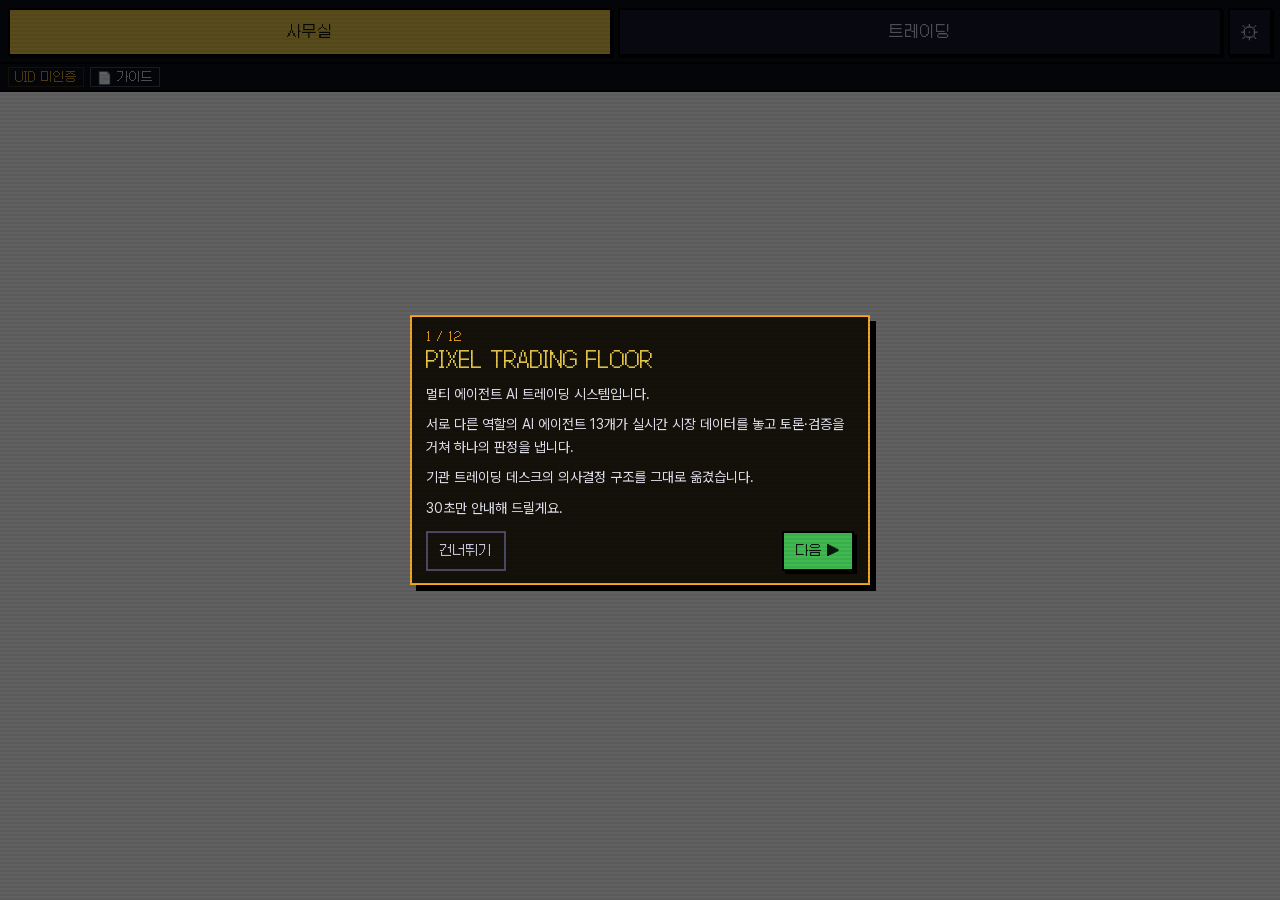
==== j/index.html @ c64d5c25 "app 20261010-1758" ====
<!doctype html>
<html lang="ko">
<head>
  <meta charset="utf-8">
  <meta http-equiv="Content-Security-Policy" content="default-src 'self'; script-src 'self'; style-src 'self'; img-src 'self' data:; font-src 'self'; connect-src 'self' https://richtrade.tail03e06c.ts.net wss://api.orangex.com wss://fstream.binance.com; frame-src https://richtradingschool.github.io; manifest-src 'self'; worker-src 'self'; object-src 'none'; base-uri 'none'; form-action 'none'">
  <meta name="viewport" content="width=device-width,initial-scale=1,viewport-fit=cover">
  <title>PIXEL TRADING FLOOR</title>
  <meta name="description" content="AI 직원들이 일하는 픽셀 트레이딩 오피스 — 모바일 앱">
  <meta name="theme-color" content="#1a1a24">
  <link rel="manifest" href="manifest.webmanifest">
  <link rel="icon" type="image/png" sizes="32x32" href="icons/favicon-32.png">
  <link rel="apple-touch-icon" href="icons/apple-touch-icon-180.png">
  <meta name="apple-mobile-web-app-title" content="픽셀플로어">
  <meta name="apple-mobile-web-app-capable" content="yes">
  <meta name="mobile-web-app-capable" content="yes">
  <meta name="apple-mobile-web-app-status-bar-style" content="black-translucent">
  <link rel="stylesheet" href="app.css">
  <script type="module" src="app.js"></script>
</head>
<body>
  <header id="topbar">
    <nav id="modes" aria-label="화면 고르기">
      <button type="button" class="mode-btn" data-mode="office">사무실</button>
      <button type="button" class="mode-btn" data-mode="trade">트레이딩</button>
    </nav>
    <button type="button" id="settings-btn" aria-label="설정">⚙</button>
  </header>
  <div id="strip" hidden role="region" aria-label="상태"></div>

  <main id="main">
    <section id="panel-office" class="panel" data-panel="office" hidden></section>
    <section id="panel-trade" class="panel" data-panel="trade" hidden>
      <div id="auto-alert" hidden role="alert">
        <span id="auto-alert-text"></span>
        <button type="button" id="auto-alert-close" aria-label="알림 닫기">✕</button>
      </div>
    </section>
  </main>

  <section id="screen-install" class="screen" data-screen="install" hidden aria-labelledby="install-title">
    <header class="screen-head">
      <button type="button" class="back-btn">← 돌아가기</button>
      <h1 id="install-title">앱 설치 방법</h1>
    </header>
    <div class="screen-body" id="install-body"></div>
  </section>

  <section id="screen-settings" class="screen" data-screen="settings" hidden aria-labelledby="settings-title">
    <header class="screen-head">
      <button type="button" class="back-btn">← 돌아가기</button>
      <h1 id="settings-title">설정</h1>
    </header>
    <div class="screen-body" id="settings-body"></div>
  </section>

  <section id="screen-verify" class="screen" data-screen="verify" hidden aria-labelledby="verify-title">
    <header class="screen-head">
      <button type="button" class="back-btn">← 돌아가기</button>
      <h1 id="verify-title">UID 인증</h1>
    </header>
    <div class="screen-body" id="verify-body"></div>
  </section>

  <section id="screen-keys" class="screen" data-screen="keys" hidden aria-labelledby="keys-title">
    <header class="screen-head">
      <button type="button" class="back-btn">← 돌아가기</button>
      <h1 id="keys-title">오렌지엑스 연결</h1>
    </header>
    <div class="screen-body" id="keys-body"></div>
  </section>

  <section id="screen-follow" class="screen" data-screen="follow" hidden aria-labelledby="follow-title">
    <header class="screen-head">
      <button type="button" class="back-btn">← 돌아가기</button>
      <h1 id="follow-title">따라가기</h1>
    </header>
    <div class="screen-body" id="follow-body"></div>
  </section>

  <div id="follow-band" hidden role="status"></div>
  <div id="evt-back" hidden></div>
  <div id="follow-sheet" hidden role="dialog" aria-label="새 신호"></div>

  <div id="install-banner" hidden>
    <span id="ib-text">홈 화면에 추가하면 앱처럼 쓸 수 있어요</span>
    <button type="button" id="ib-go">설치 방법</button>
    <button type="button" id="ib-close" aria-label="닫기">✕</button>
  </div>

  <div id="toast" class="ui-toast" hidden role="status"></div>

  <div id="update-toast" hidden role="status">
    <span>새 버전이 있습니다</span>
    <button type="button" id="update-apply">적용</button>
  </div>
</body>
</html>
---- j/app.css ----
/* PIXEL TRADING FLOOR 모바일 앱 껍데기 — 동업자 최신판(20261008a)과 같은 픽셀 톤(p34 설계 §6.9 — 검은 2px 테두리·계단 그림자·모서리 0,
   초록 주 버튼·주황 강조·창 바탕 #14100a, CRT 줄무늬). 제목·버튼은 Galmuri11, 긴 본문은 Pretendard(열린 질문 12 권고) */
@font-face { font-family: 'Galmuri11'; src: url('fonts/Galmuri11.woff2') format('woff2'); font-weight: 400; font-display: swap; }
@font-face { font-family: 'Pretendard Variable'; src: url('fonts/PretendardVariable.woff2') format('woff2'); font-weight: 45 920; font-display: swap; }

:root {
  --bg: #1a1a24; --panel: #12121c; --panel2: #16162a; --ink: #ffffff; --ink2: #e2e2ee; --dim: #9a9ab4; --dim2: #8a8aa4;
  --gold: #e8c84a; --gold-ink: #1a1408; --good: #3fb950; --bad: #f85149; --amber: #d29922;
  --accent: #f5a623; --box-bg: #14100a; --box-line: #3a2a12; --ghost-line: #4a4a62; --ghost-ink: #c9c9dc;
  --bar-h: 64px; --strip-h: 0px; --band-h: 0px;
  --safe-t: env(safe-area-inset-top, 0px); --safe-b: env(safe-area-inset-bottom, 0px);
  --pixel: 'Galmuri11', 'Pretendard Variable', monospace;
  --sans: 'Pretendard Variable', -apple-system, BlinkMacSystemFont, 'Apple SD Gothic Neo', 'Noto Sans KR', sans-serif;
  color-scheme: dark;
}
*, *::before, *::after { box-sizing: border-box; }
html, body { margin: 0; height: 100%; background: var(--bg); color: var(--ink2); font-family: var(--sans); -webkit-text-size-adjust: 100%; -webkit-tap-highlight-color: transparent; word-break: keep-all; overflow-wrap: anywhere; }
body { overflow: hidden; overscroll-behavior: none; }
[hidden] { display: none !important; }
/* CRT 줄무늬(동업자 style.css:40-51) — 화면 전체 2px 검정/2px 투명, 아주 옅게. 누름은 통과 */
html::after {
  content: ''; position: fixed; inset: 0; z-index: 100; pointer-events: none;
  background: repeating-linear-gradient(0deg, #000 0, #000 2px, transparent 2px, transparent 4px); opacity: .06;
}

/* 맨 위 띠 — 큰 버튼 2개(사무실·트레이딩 — 자동매매 탭은 트레이딩으로 합침, 대표 결정 2026-10-10) + 설정 */
#topbar {
  position: fixed; inset: 0 0 auto 0; z-index: 20;
  display: grid; grid-template-columns: 1fr 44px; gap: 6px; align-items: center;
  height: calc(var(--safe-t) + var(--bar-h));
  padding: calc(var(--safe-t) + 8px) max(8px, env(safe-area-inset-right)) 8px max(8px, env(safe-area-inset-left));
  background: #0a0d16; border-bottom: 2px solid #000; box-shadow: 0 2px 0 #1c2030;
}
#modes { display: grid; grid-template-columns: repeat(2, 1fr); gap: 6px; min-width: 0; }
.mode-btn {
  height: 48px; min-width: 0; padding: 0 4px;
  font: 400 15px/1 var(--pixel); letter-spacing: .5px; color: #cfcfe0;
  background: var(--panel2); border: 2px solid #000; box-shadow: 2px 2px 0 #000;
  cursor: pointer; white-space: nowrap; overflow: hidden; text-overflow: ellipsis; touch-action: manipulation;
}
.mode-btn.on { color: var(--gold-ink); background: var(--gold); }
.mode-btn:active, #settings-btn:active { transform: translate(2px, 2px); box-shadow: none; }
#settings-btn {
  height: 48px; width: 44px; padding: 0; font-size: 20px; color: #cfcfe0;
  background: var(--panel2); border: 2px solid #000; box-shadow: 2px 2px 0 #000; cursor: pointer;
}

/* 상단 띠(#strip, p34 §6.8) — 맨 위 띠 바로 아래 28px 한 줄: 인증 배지·계정 연결/잔고·📄 가이드·(오른쪽) 거래소 이벤트 칩.
   보일 때만 html.has-strip → --strip-h 28px. 넘치면 JS가 .tight를 붙여 짧은 글자(.short)로 */
html.has-strip { --strip-h: 28px; }
#strip {
  position: fixed; left: 0; right: 0; top: calc(var(--safe-t) + var(--bar-h)); z-index: 20; height: var(--strip-h);
  display: flex; align-items: center; gap: 6px; padding: 0 max(8px, env(safe-area-inset-right)) 0 max(8px, env(safe-area-inset-left));
  overflow: hidden; white-space: nowrap; font: 400 12px/1 var(--pixel); background: #0a0d16; border-bottom: 2px solid #000;
}
#strip .short { display: none; }
#strip.tight .long { display: none; }
#strip.tight .short { display: inline; }
.strip-item { flex: none; display: inline-flex; align-items: center; height: 20px; padding: 0 6px; font: 400 12px/1 var(--pixel); text-decoration: none; border: 1px solid var(--ghost-line); background: transparent; color: var(--ghost-ink); }
.strip-badge.good { color: var(--good); border-color: #1f4a2c; background: #12301a; }
.strip-badge.warn { color: var(--amber); border-color: var(--box-line); }
.strip-badge.dim, .strip-account.dim { color: var(--dim); }
button.strip-item { cursor: pointer; }
.strip-account.accent { color: #14100a; background: var(--accent); border-color: #000; }
.strip-account.good { color: var(--good); border-color: #1f4a2c; }
.strip-account.warn { color: var(--amber); }
.strip-space { flex: 1; min-width: 0; }
.strip-events { flex: none; display: inline-flex; align-items: center; gap: 4px; }
/* 오른쪽 거래소 이벤트 칩(p34 §5.3 — 데이터 트랙). 칩 글자: 평소 긴 쪽, 370px 이하는 짧은 쪽, 띠가 넘치면(#strip.tight) 짧은 쪽 */
#strip-events { margin-left: auto; min-width: 0; }
#evt-chip {
  max-width: 100%; height: 22px; padding: 0 8px; overflow: hidden; white-space: nowrap; text-overflow: ellipsis;
  font: 400 12px/20px var(--pixel); color: var(--accent, #f5a623); background: transparent;
  border: 1px solid var(--accent, #f5a623); cursor: pointer; touch-action: manipulation;
}
#evt-chip b { font-weight: 400; color: var(--gold); }
#evt-chip:active { transform: translate(1px, 1px); }
#evt-chip .short { display: none; }
@media (max-width: 370px) { #evt-chip .long { display: none; } #evt-chip .short { display: inline; } }

/* 본문 — 띠 아래 남은 화면 전체 */
#main { position: fixed; left: 0; right: 0; top: calc(var(--safe-t) + var(--bar-h) + var(--strip-h) + var(--band-h)); bottom: 0; }
.panel { position: absolute; inset: 0; overflow-y: auto; -webkit-overflow-scrolling: touch; }
#panel-office { overflow: hidden; padding-bottom: var(--safe-b); }
.office-frame { display: block; width: 100%; height: 100%; border: 0; background: var(--bg); }
.office-offline, .office-wait { margin: 0; padding: 32px 18px; text-align: center; font-size: 15px; line-height: 1.6; opacity: .85; }
.office-open { position: absolute; left: 12px; right: 12px; bottom: calc(12px + var(--safe-b)); z-index: 2; margin: 0; padding: 12px 14px; text-align: center; font-size: 14px; background: var(--panel2); border: 2px solid #000; box-shadow: 2px 2px 0 #000; }
.office-open a { color: var(--ink); }

/* 준비 중 탭 */
.soon { max-width: 560px; margin: 0 auto; padding: 24px 18px calc(24px + var(--safe-b)); }
.soon .badge { display: inline-block; margin-bottom: 14px; padding: 4px 8px; font: 400 12px/1 var(--pixel); color: var(--gold-ink); background: var(--gold); border: 2px solid #000; }
.soon h2 { margin: 0 0 12px; font: 400 20px/1.3 var(--pixel); color: var(--gold); }
.soon p { margin: 0 0 10px; font-size: 15px; line-height: 1.6; }

/* 덮는 화면(설치 안내·설정) */
.screen { position: fixed; inset: 0; z-index: 40; display: flex; flex-direction: column; padding-top: var(--safe-t); background: var(--bg); }
.screen-head { display: flex; align-items: center; gap: 10px; padding: 10px 12px; background: #0a0d16; border-bottom: 2px solid #000; }
.screen-head h1 { margin: 0; font: 400 17px/1.2 var(--pixel); color: var(--gold); }
.back-btn { padding: 10px; font: 400 13px/1 var(--pixel); color: #cfcfe0; background: var(--panel2); border: 2px solid #000; box-shadow: 2px 2px 0 #000; cursor: pointer; }
.screen-body { flex: 1; overflow-y: auto; padding: 16px 16px calc(24px + var(--safe-b)); }

/* 설정 */
.set-list { list-style: none; margin: 0 0 18px; padding: 0; background: var(--panel); border: 2px solid #000; }
.set-list li { display: flex; justify-content: space-between; gap: 12px; padding: 14px; font-size: 15px; border-bottom: 1px solid #1c2030; }
.set-list li:last-child { border-bottom: 0; }
.set-val { color: var(--dim); text-align: right; }
.set-val.good { color: var(--good); }
.set-val.bad { color: var(--bad); }
.set-links a, .set-links button {
  display: block; width: 100%; margin: 0 0 8px; padding: 14px; text-align: left; text-decoration: none;
  font: 500 15px/1.3 var(--sans); color: var(--ink); background: var(--panel2);
  border: 2px solid #000; box-shadow: 2px 2px 0 #000; cursor: pointer;
}

/* 설치 안내 */
.install-intro { margin: 0 0 14px; font-size: 15px; line-height: 1.6; }
.installed-note { margin: 0 0 16px; padding: 14px; color: var(--good); background: #10200f; border: 2px solid #000; line-height: 1.6; }
.escape-actions { display: grid; gap: 8px; margin: 0 0 16px; }
.big-btn {
  display: block; min-height: 44px; padding: 13px 12px; text-align: center; text-decoration: none;
  font: 700 15px/1.3 var(--pixel); color: #08160b; background: var(--good);
  border: 2px solid #000; border-radius: 0; box-shadow: 3px 3px 0 #000; cursor: pointer;
}
.big-btn:active { transform: translate(3px, 3px); box-shadow: none; }
.big-btn.alt { background: transparent; border-color: var(--ghost-line); color: var(--ghost-ink); font-weight: 400; }
.big-btn.danger { background: var(--bad); color: #fff; }
.big-btn.accent { background: var(--accent); color: #14100a; }

/* 공용 부품(동업자 style.css 값) — 칩·사각 스위치·창(모달)·토스트·번호표 */
.ui-chip { display: inline-block; padding: 6px 9px; font: 400 12px/1 var(--pixel); color: var(--ghost-ink); background: transparent; border: 2px solid var(--ghost-line); border-radius: 0; cursor: pointer; }
.ui-chip.on { color: #14100a; background: var(--accent); border-color: #000; font-weight: 700; }
.ui-switch { position: relative; display: inline-block; flex: none; width: 34px; height: 16px; background: var(--panel); border: 2px solid var(--ghost-line); }
.ui-switch::after { content: ''; position: absolute; top: 1px; left: 1px; width: 10px; height: 10px; background: var(--ghost-line); }
.ui-switch.on { background: #12301a; border-color: #1f4a2c; }
.ui-switch.on::after { left: auto; right: 1px; background: #3fb950; }
.ui-modal { position: fixed; inset: 0; z-index: 48; display: flex; align-items: center; justify-content: center; padding: calc(16px + var(--safe-t)) 16px calc(16px + var(--safe-b)); background: rgba(0, 0, 0, .62); }
.ui-modal-box { width: 100%; max-width: 420px; max-height: 100%; overflow-y: auto; padding: 16px; color: var(--ink2); background: var(--box-bg); border: 2px solid var(--accent); box-shadow: 6px 6px 0 #000; }
.ui-modal-kicker { margin: 0 0 4px; font: 400 11px/1.3 var(--pixel); color: var(--accent); }
.ui-modal-title { margin: 0 0 12px; font: 400 17px/1.3 var(--pixel); font-size: 17px; color: var(--ink); }
.ui-modal-box p { margin: 0 0 10px; font-size: 14px; line-height: 1.6; }
.ui-modal-box .ui-note { font-size: 12px; color: var(--dim2); }
.ui-toast { position: fixed; left: 50%; top: 50%; z-index: 60; transform: translate(-50%, -50%); max-width: calc(100% - 32px); padding: 12px 16px; text-align: center; font: 400 15px/1.4 var(--pixel); font-size: 15px; color: var(--ink); background: var(--box-bg); border: 3px solid var(--good); box-shadow: 3px 3px 0 #000; pointer-events: none; }
.ui-toast.bad { border-color: var(--bad); }
.ui-num { display: inline-flex; align-items: center; justify-content: center; flex: none; width: 18px; height: 18px; font: 700 11px/1 var(--pixel); color: #14100a; background: var(--accent); }
.guide-sec { margin: 0 0 18px; padding: 14px; background: var(--panel); border: 2px solid #000; }
.guide-sec h2 { margin: 0 0 6px; font: 400 16px/1.3 var(--pixel); color: var(--gold); }
.guide-sec .lead { margin: 0 0 10px; font-size: 14px; line-height: 1.5; color: var(--dim); }
.guide-sec ol { margin: 0; padding-left: 22px; }
.guide-sec li { margin: 0 0 8px; font-size: 15px; line-height: 1.55; }
.guide-sec .note { margin: 10px 0 0; font-size: 13px; line-height: 1.5; color: var(--dim); }
.chips { display: flex; flex-wrap: wrap; align-items: center; gap: 4px; margin-top: 4px; }
.chip { padding: 5px 7px; font: 400 12px/1 var(--pixel); color: var(--gold-ink); background: var(--gold); border: 2px solid #000; }
.chip-arrow { font-size: 12px; color: var(--dim); }

/* 맨 아래 설치 배너 · 맨 위 새 버전 알림 */
#install-banner {
  position: fixed; left: 8px; right: 8px; bottom: calc(8px + var(--safe-b)); z-index: 30;
  display: flex; align-items: center; gap: 8px; padding: 10px 10px 10px 14px; font-size: 14px;
  background: #121a2e; border: 2px solid #000; box-shadow: 3px 3px 0 #000;
}
/* 트레이딩 탭 시트(.tv-sheet — #main 안, 쌓임 맥락이 #main이라 z 50이어도 이 배너 아래)가 열린 동안은 배너를 숨긴다 — 동의·끄기 버튼이 배너에 가려지지 않게(p40 검토 7, screens/trade-sheet.js) */
html.tv-sheet-open #install-banner { display: none; }
#ib-text { flex: 1; min-width: 0; }
#ib-go { padding: 10px; white-space: nowrap; font: 400 13px/1 var(--pixel); color: var(--gold-ink); background: var(--gold); border: 2px solid #000; cursor: pointer; }
#ib-close { padding: 6px; font-size: 18px; color: var(--dim); background: none; border: 0; cursor: pointer; }
#update-toast {
  position: fixed; left: 50%; top: calc(var(--safe-t) + var(--bar-h) + var(--strip-h) + var(--band-h) + 8px); z-index: 35; transform: translateX(-50%);
  display: flex; align-items: center; gap: 10px; padding: 10px 12px; font-size: 14px; white-space: nowrap;
  background: #10200f; border: 2px solid #000; box-shadow: 3px 3px 0 #000;
}
#update-apply { padding: 8px 10px; font: 400 13px/1 var(--pixel); color: var(--gold-ink); background: var(--gold); border: 2px solid #000; cursor: pointer; }

@media (max-width: 370px) { .mode-btn { font-size: 14px; letter-spacing: 0; } }
/* 가로로 눕힌 휴대폰 — 띠를 낮춘다 */
@media (orientation: landscape) and (max-height: 500px) {
  :root { --bar-h: 52px; }
  .mode-btn, #settings-btn { height: 38px; }
}

/* 운영 측 자동매매 송출(modes/auto.js) — 대표 결정 2026-10-10: 자동매매 탭을 트레이딩 탭으로 합침.
   ⚡ 오토 모드 카드(.trade-auto — 탭 맨 위·차트 위: 켜기·끄기 줄·상태 줄·오토 종목·인증 입구)와 열린 포지션 목록(.trade-autolist — 주문 칸 아래:
   열린 포지션·가격 안내·최근 매매 흐름·성적·새 매매 알림 스위치·내 따라가기 설정). 360px에서 가로 넘침 없음(긴 글은 줄바꿈) */
.trade .trade-auto { display: flex; flex-direction: column; gap: 6px; min-width: 0; padding: 8px 10px; background: var(--t-bg); border: 2px solid var(--t-line); box-shadow: 3px 3px 0 #000; }
.trade .ta-title { order: -1; margin: 0; font: 400 14px/1.4 var(--pixel); color: var(--t-amber); overflow-wrap: anywhere; }
/* 따라갈 수 있는 기기는 켜기·끄기 줄(.trade-follow)이 같은 제목(FTEXT.quickTitle)과 켜짐·꺼짐 상태를 한 줄에 — 카드 제목은 숨김(같은 글 두 번 없게) */
.trade .trade-auto .trade-follow:not(:empty) ~ .ta-title { display: none; }
.trade .ta-feed { display: flex; flex-direction: column; gap: 6px; min-width: 0; }
.trade .ta-feed:empty { display: none; }
/* 이름표 '운영 측 실계좌'(검토 2026-10-10) — 바로 아래 상태 줄이 운영 측 것(위 ⚡ 켜기·끄기 줄은 회원 자기 것). 한 줄, 작게 */
.auto-owner { margin: 0 0 -2px; font-size: 12px; line-height: 1.4; color: var(--t-amber); overflow-wrap: anywhere; }
.auto-status { margin: 0; padding: 8px 10px; font: 400 13px/1.4 var(--pixel); background: var(--panel); border: 2px solid #000; overflow-wrap: anywhere; }
.auto-status.good { color: var(--good); }
.auto-status.bad { color: var(--bad); }
.auto-status.warn { color: var(--gold); }
.auto-status.dim { color: var(--dim); }
.auto-symbols { margin: 0; font-size: 12px; line-height: 1.5; color: var(--dim); overflow-wrap: anywhere; }
/* 인증 입구(미인증 s·j: 'UID 인증하기'·'오렌지엑스 가입하기')·정리 길('따라가기' — 인증이 풀린 기기) — 좁으면 한 줄에 하나 */
.auto-links { display: grid; grid-template-columns: repeat(auto-fit, minmax(140px, 1fr)); gap: 8px; min-width: 0; }
.auto-links .big-btn { margin: 0; min-height: 40px; padding: 9px 8px; font-size: 13px; overflow-wrap: anywhere; }
.auto-member-note { margin: 0; padding: 10px 12px; font-size: 13px; line-height: 1.55; color: var(--gold); background: #121a2e; border: 2px solid #000; overflow-wrap: anywhere; }
/* 열린 포지션 목록 — 판정 상자·주문 칸 아래(아래로 내리면 포지션 — 대표 2026-10-10) */
.trade .trade-autolist { display: flex; flex-direction: column; gap: 12px; min-width: 0; margin-top: 6px; }
.trade .trade-autolist:empty { display: none; }
.auto-open, .auto-flow { margin: 0; min-width: 0; }
.trade-autolist h3 { margin: 0 0 8px; font: 400 15px/1.3 var(--pixel); color: var(--gold); }
.auto-card { margin: 0 0 8px; padding: 12px 14px; background: var(--panel2); border: 2px solid #000; box-shadow: 2px 2px 0 #000; min-width: 0; }
.auto-card p { margin: 0 0 4px; font-size: 14px; line-height: 1.5; overflow-wrap: anywhere; }
.auto-card .card-title { font: 400 16px/1.3 var(--pixel); color: var(--ink); }
.auto-card .card-lev { color: var(--ink); }
.auto-card .card-time { color: var(--dim); }
.auto-card .card-price { font-variant-numeric: tabular-nums; }
.auto-card .card-fill { font-size: 13px; color: var(--dim); font-variant-numeric: tabular-nums; }
.auto-card .card-frozen { color: var(--gold); }
.auto-card .card-mine { margin-top: 6px; padding-top: 6px; border-top: 1px dashed var(--dim); color: var(--good); } /* p34 이 기기 내 따라가기 */
.auto-price-note, .auto-flow-note, .auto-flow-empty { margin: 6px 0 10px; font-size: 13px; line-height: 1.5; color: var(--dim); }
.trade-auto .auto-price-note { margin: 0; } /* 미인증 s·j의 A-03 — 카드 안 버튼 줄 바로 위(카드 gap이 간격) */
.auto-mine-total { margin: 0 0 12px; font: 400 14px/1.4 var(--pixel); color: var(--good); }
.trade-autolist .big-btn { margin: 0 0 10px; }
.auto-cta { margin: 0 0 10px; padding: 12px; background: #121a2e; border: 2px solid #000; }
.cta-msg { margin: 0 0 10px; font-size: 14px; line-height: 1.55; }
.auto-flow-list { list-style: none; margin: 0; padding: 0; background: var(--panel); border: 2px solid #000; }
.flow-item { display: flex; gap: 10px; padding: 10px 12px; font-size: 14px; line-height: 1.45; border-bottom: 1px solid #1c2030; }
.flow-item:last-child { border-bottom: 0; }
.flow-time { flex: none; color: var(--dim); font-variant-numeric: tabular-nums; }
.flow-text { min-width: 0; overflow-wrap: anywhere; }
.flow-item.good .flow-text { color: var(--good); }
.flow-item.bad .flow-text { color: var(--bad); }
.flow-item.warn .flow-text { color: var(--gold); }
.auto-stats { margin: 0; font-size: 14px; line-height: 1.55; overflow-wrap: anywhere; }
/* 내 따라가기 설정(2026-10-10 — 옛 고지 박스 자리, 따라갈 수 있는 기기만): 한 줄씩 이름(왼쪽)·값(오른쪽), 좁으면 값이 다음 줄로 */
.auto-my { margin: 0; padding: 12px 14px; background: var(--panel); border: 2px solid #000; }
.auto-my-list { margin: 0 0 12px; }
.auto-my-row { display: flex; flex-wrap: wrap; align-items: baseline; gap: 2px 10px; padding: 7px 0; font-size: 14px; line-height: 1.5; border-bottom: 1px solid #1c2030; }
.auto-my-row:last-child { border-bottom: 0; }
.auto-my-row dt { min-width: 0; color: var(--dim); overflow-wrap: anywhere; }
.auto-my-row dd { min-width: 0; margin: 0 0 0 auto; text-align: right; color: var(--ink); overflow-wrap: anywhere; }
.auto-my-row .auto-my-note { flex: 1 0 100%; margin: 0; text-align: left; font-size: 12px; color: var(--dim); }
.auto-my-row .auto-my-note.warn { color: var(--gold); }
.auto-my-row .auto-my-note.bad { color: var(--bad); }
.trade-autolist .auto-my-edit { width: 100%; margin: 0; }
.auto-switch { display: flex; align-items: center; gap: 10px; padding: 12px 14px; font-size: 14px; background: var(--panel2); border: 2px solid #000; cursor: pointer; }
.auto-switch input { flex: none; width: 22px; height: 22px; margin: 0; accent-color: var(--gold); }
.set-note { margin: 0 0 8px; font-size: 14px; line-height: 1.55; }

/* 새 매매 알림 — 트레이딩 패널 맨 앞(흐름 안): 내용을 밀어 내고, 스크롤해도 패널 위쪽에 붙어 있다.
   다른 탭·사무실·덮는 화면(#keys·#follow·#verify·설정 — z 40)의 위를 가리지 않는다(통합 보고 7) — 그동안은 트레이딩 버튼에 점 */
#auto-alert {
  position: sticky; top: 8px; z-index: 5; max-width: 560px; margin: 8px auto 0; width: calc(100% - 16px);
  display: flex; align-items: center; gap: 10px; padding: 12px 12px 12px 14px;
  font: 400 15px/1.35 var(--pixel); color: var(--gold-ink); background: var(--gold);
  border: 2px solid #000; box-shadow: 3px 3px 0 #000;
}
/* 새 버전 알림(#update-toast, 띠 아래 고정·높이 약 57px)이 떠 있으면 그 아래로 */
body:has(#update-toast:not([hidden])) #auto-alert { margin-top: 72px; top: 72px; }
.mode-btn.has-alert { position: relative; }
.mode-btn.has-alert::after { content: ''; position: absolute; top: 5px; right: 5px; width: 8px; height: 8px; background: var(--gold); border: 2px solid #000; }
.mode-btn.on.has-alert::after { background: var(--gold-ink); }
#auto-alert-text { flex: 1; min-width: 0; }
#auto-alert-close { padding: 6px; font-size: 18px; color: var(--gold-ink); background: none; border: 0; cursor: pointer; }

/* UID 인증 화면(s·j판) — 입력칸 글자 18px(아이폰 확대 방지) */
.verify { max-width: 560px; margin: 0 auto; }
.verify p { margin: 0 0 12px; font-size: 15px; line-height: 1.6; }
.verify .verify-note { font-size: 13px; color: var(--dim); }
.verify .verify-current { font: 400 14px/1.4 var(--pixel); color: var(--good); }
.verify .verify-hint { padding: 12px; background: var(--panel); border: 2px solid #000; }
/* 인증된 기기에서 숨기는 라벨·입력칸·버튼 — app.css 앞쪽의 [hidden] { display: none !important }가 아래 display 규칙보다 이긴다 */
.verify label { display: block; margin: 0 0 6px; font: 400 14px/1.3 var(--pixel); color: var(--gold); }
#verify-uid { display: block; width: 100%; margin: 0 0 12px; padding: 14px; font: 500 18px/1.2 var(--sans); letter-spacing: 1px; color: var(--ink); background: var(--panel); border: 2px solid #000; border-radius: 0; }
#verify-submit { width: 100%; margin: 0 0 12px; }
#verify-submit:disabled { opacity: .6; cursor: default; }
.verify-msg { padding: 12px; background: var(--panel); border: 2px solid #000; }
.verify-msg.good { color: var(--good); }
.verify-msg.bad { color: var(--bad); }
.verify-msg.warn { color: var(--gold); }
.verify .big-btn.alt { margin: 0 0 12px; }
/* p34 §6.5 — 동업자 UID 활성화 창 단계(제목·자동 확인·이용료 없음 → 입력 → 가입 줄 → 또는 → 체험 모드로 시작 → UID 위치) */
.verify .verify-gate-title { margin: 0 0 8px; text-align: center; font: 400 16px/1.3 var(--pixel); color: var(--accent); }
.verify .verify-desc { margin: 0 0 8px; text-align: center; font-weight: 600; color: var(--ink); }
.verify .verify-why { padding: 10px 12px; font-size: 13px; color: var(--dim); background: var(--box-bg); border: 1px solid var(--box-line); }
.verify .verify-intro { font-size: 14px; }
#verify-uid::placeholder { color: var(--dim2); }
.verify-links { margin: 0 0 12px; }
.verify-link { display: block; margin: 0 0 8px; padding: 6px 0; font: 400 14px/1.4 var(--pixel); color: var(--accent); text-decoration: underline; text-underline-offset: 3px; }
/* 앱 받기 줄(대표 결정 2026-10-09) — 버튼이지만 위 가입 줄(링크)과 같은 모양: 단추 기본 배경·테두리를 지우고 왼쪽 정렬·전체 폭 */
.verify-app { width: 100%; text-align: left; background: none; border: 0; border-radius: 0; cursor: pointer; }
.verify .verify-or { margin: 4px 0 8px; text-align: center; font: 400 12px/1 var(--pixel); color: var(--dim2); }
#verify-guest { width: 100%; }
.verify .verify-foot { text-align: center; font-size: 13px; color: var(--dim2); }
/* 설정의 UID 인증 줄 — 미인증이면 인증 화면으로 가는 링크 */
.set-row-link { display: flex; flex: 1; justify-content: space-between; gap: 12px; color: inherit; text-decoration: none; }

/* 거래소 연결 화면(#keys, s·j판) — 입력칸 글자 16px 이상(아이폰 확대 방지), 비밀 키 칸은 textarea를 글자 가림으로(password 칸 안 씀) */
.keys { max-width: 560px; margin: 0 auto; }
.keys p { margin: 0 0 12px; font-size: 15px; line-height: 1.6; }
.keys-guide { margin: 0 0 12px; padding: 12px 12px 12px 30px; font-size: 14px; line-height: 1.6; background: var(--panel); border: 2px solid #000; }
.keys .keys-privacy, .keys .keys-clip, .keys .keys-scope, .keys .keys-diag { font-size: 13px; color: var(--dim); }
/* 동업자 API 연결 가이드(p34 §6.6) — 맨 위 링크 + 계정 권한 '읽기' 줄(K-03c) + 2쪽 차이 줄 */
.keys-guide-link { display: inline-block; margin: 0 0 8px; padding: 8px 10px; font: 400 14px/1.3 var(--pixel); color: var(--accent); text-decoration: none; border: 2px solid var(--accent); }
.keys .keys-guide-read { padding: 10px 12px; font-size: 14px; color: var(--amber); background: var(--box-bg); border: 1px solid var(--box-line); }
.keys .keys-guide-page2 { font-size: 13px; color: var(--dim); }
.keys .keys-label { display: block; margin: 0 0 6px; font: 400 14px/1.3 var(--pixel); color: var(--gold); }
#keys-api, #keys-secret { display: block; width: 100%; margin: 0 0 12px; padding: 14px; font: 500 16px/1.3 var(--sans); color: var(--ink); background: var(--panel); border: 2px solid #000; border-radius: 0; }
#keys-secret { resize: none; }
.secret { -webkit-text-security: disc; }
.keys .keys-check { display: flex; gap: 8px; align-items: center; margin: 0 0 12px; font: 400 15px/1.4 var(--sans); color: var(--ink); }
#keys-submit, #keys-disconnect { width: 100%; margin: 0 0 12px; }
#keys-submit:disabled { opacity: .6; cursor: default; }
.keys-msg { padding: 12px; background: var(--panel); border: 2px solid #000; }
.keys-msg.good { color: var(--good); }
.keys-msg.bad { color: var(--bad); }
.keys-msg.warn { color: var(--gold); }
.keys .keys-ok { font: 400 14px/1.4 var(--pixel); color: var(--good); }
.keys-legal { margin: 18px 0 0; }
.keys-legal p { margin: 0 0 6px; font-size: 12px; line-height: 1.5; color: var(--dim); }
/* 설정 '거래소 연결' 줄이 끊김(주문 안 함)일 때 — keysRow tone 'warn' */
.set-val.warn { color: var(--gold); }

/* 따라가기 화면(#follow, s·j판) — 입력칸 글자 16px 이상(아이폰 확대 방지), 맨 위 기능 한계(F-03)는 늘 보이게 */
.follow { max-width: 560px; margin: 0 auto; }
.follow p { margin: 0 0 12px; font-size: 15px; line-height: 1.6; }
.follow-title { margin: 0 0 10px; font: 400 18px/1.3 var(--pixel); color: var(--gold); }
.follow .follow-limits { padding: 12px; font-size: 14px; color: var(--ink); background: #121a2e; border: 2px solid #000; }
.follow .follow-status { padding: 12px 14px; font: 400 15px/1.3 var(--pixel); background: var(--panel); border: 2px solid #000; }
.follow-status.good { color: var(--good); }
.follow-status.bad { color: var(--bad); }
.follow-status.warn { color: var(--gold); }
.follow-status.dim { color: var(--dim); }
.follow .follow-note { padding: 12px; color: var(--gold); background: var(--panel); border: 2px solid #000; }
/* 잔고 한 줄(대표 결정 2026-10-10 — 이 화면은 상단 띠를 가림): 띠와 같은 값·같은 낱말(🔗 없이), 상태 줄 바로 아래 */
.follow .follow-balance { margin: -4px 0 12px; font: 400 14px/1.4 var(--pixel); color: var(--good); overflow-wrap: anywhere; }
.follow .big-btn { width: 100%; margin: 0 0 12px; }
.follow .big-btn:disabled { opacity: .6; cursor: default; }
.follow-mode { margin: 0 0 12px; padding: 12px; background: var(--panel); border: 2px solid #000; }
.follow-mode legend { padding: 0 4px; font: 400 14px/1.3 var(--pixel); color: var(--gold); }
.follow-radio, .follow-check { display: flex; gap: 10px; align-items: flex-start; margin: 0 0 10px; font-size: 15px; line-height: 1.5; cursor: pointer; }
.follow-radio input, .follow-check input { flex: none; width: 22px; height: 22px; margin: 0; accent-color: var(--gold); }
.follow-field { display: block; margin: 0 0 12px; font: 400 14px/1.3 var(--pixel); color: var(--gold); }
.follow-field input { display: block; width: 100%; margin-top: 6px; padding: 12px; font: 500 16px/1.2 var(--sans); color: var(--ink); background: var(--panel); border: 2px solid #000; border-radius: 0; }
.follow-help, .follow-legal { margin: 0 0 12px; padding-left: 20px; font-size: 13px; line-height: 1.55; color: var(--dim); }
.follow .follow-how, .follow .follow-symbols, .follow .follow-notice, .follow .follow-summary { font-size: 14px; }
.follow-consent { margin: 0 0 12px; padding: 12px; background: var(--panel); border: 2px solid #000; }
.follow .follow-errors { color: var(--bad); }
.follow .follow-why { color: var(--bad); font-size: 14px; }
.follow .follow-check-all { font-weight: 700; padding: 0 0 10px; margin: 0 0 12px; border-bottom: 1px solid currentColor; }
/* p34 회원 본인 손익(상태 줄 아래)·자동 손절 스위치(켜짐 초록 테두리 — 동업자판 카드 버튼 꼴)·상태 낱말(가격 없음) */
.follow-pnl, .follow-autosl { margin: 0 0 12px; padding: 12px; background: var(--panel); border: 2px solid #000; }
.follow-pnl h3, .follow-autosl h3 { margin: 0 0 8px; font: 400 15px/1.3 var(--pixel); color: var(--gold); }
.follow .follow-pnl-line { margin: 0 0 4px; font-size: 14px; }
.follow .follow-autosl-on { border-color: var(--good); color: var(--good); }
.follow .follow-autosl-offbtn { color: var(--dim); }
.follow .follow-autosl-desc { font-size: 14px; color: var(--ink); }
.follow .follow-autosl-help, .follow .follow-autosl-retryhelp, .follow .follow-autosl-clearhelp, .follow .follow-autosl-diag { font-size: 13px; color: var(--dim); }
.follow .follow-autosl-toast, .follow .follow-autosl-off, .follow .follow-autosl-followoff, .follow .follow-autosl-locked { font-size: 14px; color: var(--gold); }
.follow .follow-autosl-failed, .follow .follow-autosl-check { font-size: 14px; color: var(--bad); }
.follow-autosl-confirm { margin: 0 0 12px; padding: 12px; background: #121a2e; border: 2px solid var(--gold); }
.follow-autosl-words { margin: 0 0 12px; padding-left: 20px; font-size: 13px; line-height: 1.55; }
.follow-records, .follow-shadow { margin: 18px 0 0; }
.follow-records h3, .follow-shadow h3 { margin: 0 0 8px; font: 400 15px/1.3 var(--pixel); color: var(--gold); }
.follow-record-list, .follow-consent-records, .follow-shadow-list { margin: 0 0 12px; padding-left: 20px; font-size: 13px; line-height: 1.55; }

/* ② 켜짐 띠(F-14) — 맨 위 띠·상단 띠(#strip) 바로 아래(p34 검토 5 — 한 칸 내려 쌓음). 보이는 동안 html.has-band가 --band-h(31px)를 정해
   본문(#main)·새 버전 알림을 그만큼 내린다(탭 첫 줄을 가리지 않게 — p34 종단 확인). 덮는 화면(z 40) 아래(z 39) — 따라가기 화면은 자기 상태 줄이 있다.
   ③ 시트(F-10) — 어느 탭·화면 위에서든(z 46) */
html.has-band { --band-h: 31px; }
#follow-band {
  position: fixed; left: 0; right: 0; top: calc(var(--safe-t) + var(--bar-h) + var(--strip-h)); z-index: 39; height: var(--band-h);
  margin: 0; padding: 6px 12px; text-align: center; font: 400 13px/1.3 var(--pixel); color: var(--gold-ink); background: var(--good); border-bottom: 2px solid #000;
  white-space: nowrap; overflow: hidden; text-overflow: ellipsis;
}
@media (max-width: 380px) { #follow-band { padding: 6px 8px; font-size: 12px; } }
#follow-sheet {
  position: fixed; left: 8px; right: 8px; bottom: calc(8px + var(--safe-b)); z-index: 46; max-height: 80vh; overflow-y: auto;
  padding: 14px; background: #121a2e; border: 2px solid #000; box-shadow: 3px 3px 0 #000;
}
#follow-sheet p { margin: 0 0 8px; font-size: 15px; line-height: 1.5; }
#follow-sheet .sheet-title { font: 400 16px/1.3 var(--pixel); color: var(--gold); }
#follow-sheet .sheet-expired, #follow-sheet .sheet-reason { color: var(--gold); }
#follow-sheet .sheet-who, #follow-sheet .sheet-notice { font-size: 12px; color: var(--dim); }
#follow-sheet .sheet-legal { margin: 0 0 6px; padding-left: 18px; font-size: 12px; line-height: 1.5; color: var(--dim); }
#follow-sheet .big-btn { width: 100%; margin: 0 0 8px; }
#follow-sheet .big-btn:disabled { opacity: .6; cursor: default; }

/* 거래소 이벤트 창(p34 §5.4 · p35 D-4 — 동업자 20261008a public/style.css #evt 값: 막 rgba(0,0,0,.62)·상자 #11111a·검정 3px·그림자 #0a0a12,
   절 카드 #171720·검정 2px, ✕ #f85149, 아래 칸 #0e0e16). 휴대폰 터치 크기(✕ 36px·버튼 12px 안쪽)는 그대로. 덮는 화면(z 40)·따라가기 켜짐 띠(39) 위,
   '한 번 눌러 주문' 시트(46) 아래 — 초 단위로 끝나는 시트를 가리지 않는다 */
#evt-back {
  position: fixed; inset: 0; z-index: 45; display: flex; align-items: center; justify-content: center;
  padding: calc(12px + var(--safe-t)) 12px calc(12px + var(--safe-b)); background: rgba(0, 0, 0, .62);
}
#evt {
  display: flex; flex-direction: column; width: 100%; max-width: 520px; max-height: 100%;
  background: #11111a; border: 3px solid #000; box-shadow: 6px 6px 0 #0a0a12; color: #f3efe6;
}
#evt .evt-hd { display: flex; align-items: center; gap: 8px; padding: 12px 12px 10px 14px; }
#evt h2 { flex: 1; margin: 0; font: 400 17px/1.3 var(--pixel); color: var(--accent, #f5a623); }
#evt .evt-x { width: 36px; height: 36px; padding: 0; font-size: 18px; color: #fff; background: #f85149; border: 2px solid #000; cursor: pointer; }
#evt .evt-body { flex: 1; min-height: 0; overflow-y: auto; padding: 10px 14px; }
#evt .evt-sec { margin: 0 0 10px; padding: 10px 12px; background: #171720; border: 2px solid #000; }
#evt h3 { margin: 0 0 6px; font: 400 14px/1.4 var(--pixel); color: #f3efe6; }
#evt .evt-table { width: 100%; border-collapse: collapse; font-size: 14px; line-height: 1.45; }
#evt .evt-table td { padding: 6px 4px; border-bottom: 1px solid #2b2b38; vertical-align: top; }
#evt .evt-table tr:last-child td { border-bottom: 0; }
#evt .evt-table td.k { color: #a6a3ad; white-space: nowrap; }
#evt .evt-table td.r { text-align: right; font-variant-numeric: tabular-nums; }
#evt .g { color: #f5a623; }
#evt .evt-note { margin: 8px 0 0; font-size: 12px; line-height: 1.5; color: #a6a3ad; }
#evt .evt-ft { padding: 10px 14px 14px; background: #0e0e16; border-top: 2px solid #000; }
#evt .evt-foot, #evt .evt-own { margin: 0 0 8px; font-size: 12px; line-height: 1.5; color: #8a8794; }
#evt .evt-bt { display: flex; gap: 8px; }
#evt .evt-bt a {
  flex: 1; display: block; padding: 12px 8px; text-align: center; text-decoration: none;
  font: 400 14px/1.2 var(--pixel); border: 2px solid #000; box-shadow: 3px 3px 0 #000;
}
#evt .evt-guide { color: #14100a; background: var(--accent, #f5a623); }
#evt .evt-get { color: #e9e4d6; background: #1c1c28; }
#evt .evt-bt a:active, #evt .evt-x:active { transform: translate(3px, 3px); box-shadow: none; }
/* 첫 실행 안내(p34 §6.2) — 막 #tour z 44(덮는 화면 40·켜짐 띠 41 위, 시트 46 아래), 비추는 곳의 고정 조상은 .tour-lift로 막 위(45),
   설명 상자 #tour-box도 45(조상보다 뒤에 붙어 위에 그려짐). 자리는 클래스 세 벌(.at-top·.at-bottom·.center) — style 속성 없음 */
#tour { position: fixed; inset: 0; z-index: 44; background: rgba(0, 0, 0, .62); }
.tour-lift { z-index: 45 !important; }
html.touring .tour-lift { pointer-events: none; }
.tour-target { outline: 3px solid var(--gold); outline-offset: -3px; }
#tour-box {
  position: fixed; z-index: 45; left: 12px; right: 12px; max-width: 460px; margin: 0 auto; max-height: 62vh; overflow-y: auto;
  padding: 14px 14px 12px; color: var(--ink2); background: var(--box-bg); border: 2px solid var(--accent); box-shadow: 6px 6px 0 #000;
}
#tour-box.at-bottom { bottom: calc(12px + var(--safe-b)); }
#tour-box.at-top { top: calc(var(--safe-t) + 12px); }
#tour-box.center { top: 50%; transform: translateY(-50%); max-height: 84vh; }
#tour-box.big .tour-title { font-size: 20px; color: var(--gold); }
.tour-step { min-height: 12px; margin: 0 0 4px; font: 400 11px/1 var(--pixel); color: var(--accent); }
.tour-title { margin: 0 0 10px; font: 400 17px/1.3 var(--pixel); color: var(--ink); }
.tour-p { margin: 0 0 8px; font-size: 14px; line-height: 1.6; }
.tour-small { margin: 6px 0 0; font-size: 12px; line-height: 1.5; color: var(--dim2); }
.tour-agents { display: grid; gap: 8px; margin: 0 0 6px; }
.tour-agent { display: flex; gap: 10px; align-items: flex-start; padding: 8px 10px; background: rgba(255, 255, 255, .03); border: 1px solid var(--box-line); }
.tour-face { flex: none; width: 40px; height: 40px; image-rendering: pixelated; background: #0a0d16; border: 1px solid #000; }
.tour-agent-text { min-width: 0; }
.tour-agent-name { display: block; margin: 0 0 3px; font: 400 13px/1.3 var(--pixel); color: var(--accent); }
.tour-agent-desc { display: block; font-size: 13px; line-height: 1.5; }
.tour-cmp { width: 100%; margin: 0 0 10px; border-collapse: collapse; font-size: 12px; line-height: 1.45; }
.tour-cmp th, .tour-cmp td { padding: 6px; text-align: left; vertical-align: top; border: 1px solid var(--box-line); }
.tour-cmp th { font: 400 12px/1.3 var(--pixel); color: var(--dim2); }
.tour-cmp .pro { color: var(--good); }
.tour-extra { margin: 8px 0 0; }
.tour-nav { display: flex; align-items: center; gap: 8px; margin: 12px 0 0; }
.tour-sp { flex: 1; }
.tour-nav button { min-height: 40px; padding: 0 12px; font: 400 13px/1 var(--pixel); color: var(--ghost-ink); background: transparent; border: 2px solid var(--ghost-line); cursor: pointer; }
.tour-nav .tour-next { color: #08160b; background: var(--good); border-color: #000; box-shadow: 3px 3px 0 #000; }
.tour-nav .tour-next:active { transform: translate(3px, 3px); box-shadow: none; }
.tour-nav .invisible { visibility: hidden; }
/* 앱 받기 창(§6.3, app/screens/app-guide.js) — .ui-modal z 48: UID 인증 화면(.screen 40)·안내(44·45) 위. 2026-10-09부터 인증 화면에서 열고,
   그 판 가입 주소가 있으면 맨 위에 ① 가입 단계(.ag-signup) → ② 앱 받기(.ag-step) */
.tour-appguide .ag-step { margin: 0 0 8px; font: 400 14px/1.3 var(--pixel); color: var(--gold); }
.tour-appguide .ag-signup { margin: 0 0 14px; padding: 10px; border: 1px solid var(--box-line); }
.tour-appguide .ag-col { margin: 0 0 12px; padding: 10px; border: 1px solid var(--box-line); }
.tour-appguide .ag-os { margin: 0 0 6px; font: 400 14px/1.3 var(--pixel); color: var(--accent); }
.tour-appguide .ag-steps { margin: 0 0 10px; padding-left: 20px; font-size: 13px; line-height: 1.55; }
.tour-appguide .ui-close { width: 100%; }

/* 토스트(동업자판 — 화면 가운데, 초록/빨강 테두리) */
#toast { transition: opacity .2s; }

/* ── 트레이딩 탭(p2 spec §2.3 — N 매매 화면 색·부품, N css:2188-2570에서 옮긴 값) ──
   차트는 캔버스(라이브러리), 그 밖은 클래스로만(style 속성 없음). 칩 줄만 자체 가로 스크롤, 양옆 16px 여백 */
.trade { --t-bg: #14100a; --t-line: #3a2a12; --t-ink: #e2e2ee; --t-dim: #8a8aa4; --t-amber: #f5a623; --t-good: #3fb950; --t-bad: #f85149; display: flex; flex-direction: column; gap: 8px; padding: 8px 16px calc(24px + var(--safe-b)); }
.trade .trade-syms, .trade .trade-mine { display: flex; gap: 6px; overflow-x: auto; }
.trade .chip { flex: none; font-family: 'Galmuri11', monospace; font-size: 11px; line-height: 1.2; color: #c9c9dc; background: transparent; border: 1px solid #4a4a62; padding: 4px 8px; cursor: pointer; }
.trade .chip.on, .trade .chip[aria-pressed="true"] { background: var(--t-amber); color: var(--t-bg); font-weight: 700; }
.trade .chip.tab { cursor: default; border-color: var(--t-line); color: var(--t-amber); }
.trade .chip.tab.on { background: transparent; color: var(--t-amber); }
.trade .chip.mine { border-color: var(--t-amber); color: var(--t-amber); }
.trade .trade-head { display: flex; flex-direction: column; gap: 6px; min-width: 0; }
.trade .chart-status { font-family: 'Galmuri11', monospace; font-size: 11px; line-height: 1.4; color: var(--t-dim); overflow-wrap: anywhere; }
.trade .chart-tfs, .trade .chart-inds { display: flex; gap: 3px; overflow-x: auto; padding: 0 2px 2px 0; }
.trade .chart-tfs button, .trade .chart-inds button { flex: none; font-family: 'Galmuri11', monospace; font-size: 10px; color: #6c6c86; background: #0a0a10; border: 2px solid #000; box-shadow: 2px 2px 0 #000; padding: 2px 6px; white-space: nowrap; cursor: pointer; }
.trade .chart-tfs button.on, .trade .chart-inds button.on { color: #e8e8f4; border-color: #3a3a52; }
.trade .chart-inds button.help { color: var(--t-dim); }
.trade .chart-inds button.on[data-ind="ma20"] { color: #f5a623; } .trade .chart-inds button.on[data-ind="ma50"] { color: #4a9de8; } .trade .chart-inds button.on[data-ind="ma200"] { color: #c678dd; }
.trade .chart-inds button.on[data-ind="ema20"] { color: #56d4c8; } .trade .chart-inds button.on[data-ind="bb"] { color: #9aa4ff; } .trade .chart-inds button.on[data-ind="vol"] { color: #8a8aa4; }
.trade .chart-inds button.on[data-ind="rsi"] { color: #ffd166; } .trade .chart-inds button.on[data-ind="macd"] { color: #ff8fab; }
.trade .chart-inds button.on[data-ind="bigs"] { color: #ffffff; } .trade .chart-inds button.on[data-ind="tpsl"] { color: #089981; } .trade .chart-inds button.on[data-ind="delta"] { color: #12cef8; }
.trade .chart-inds button.on[data-ind="vp"] { color: #298ada; } .trade .chart-inds button.on[data-ind="follow"] { color: rgb(220, 20, 60); }
/* T-06 설명줄 — 최대 2줄(15px × 2), 누르면 펼침 */
.trade .chart-legend { display: flex; flex-wrap: wrap; gap: 0 10px; font-family: 'Galmuri11', monospace; font-size: 10px; line-height: 15px; color: var(--t-dim); max-height: 30px; overflow: hidden; cursor: pointer; }
.trade .chart-legend:empty { display: none; }
.trade .chart-legend.open { max-height: none; }
.trade .lg-ma20 { color: #f5a623; } .trade .lg-ma50 { color: #4a9de8; } .trade .lg-ma200 { color: #c678dd; } .trade .lg-ema20 { color: #56d4c8; } .trade .lg-bb { color: #9aa4ff; }
.trade .lg-rsi { color: #ffd166; } .trade .lg-macd { color: #ff8fab; } .trade .lg-bigs { color: #ffffff; } .trade .lg-tpsl { color: #089981; } .trade .lg-delta { color: #12cef8; } .trade .lg-vp { color: #298ada; } .trade .lg-follow { color: rgb(220, 20, 60); }
/* ④ 큰 차트 높이 max(260, 화면 × 0.42)(가로 모드 × 0.6), ⑤ 보조 창 110px(N css:2397) */
.trade .chart-big { position: relative; height: max(260px, 42vh); background: #06060c; }
.trade .chart-subs:empty { display: none; }
.trade .chart-sub { position: relative; height: 110px; border-top: 1px solid #1c1c28; background: #06060c; }
.trade .chart-sub-label { position: absolute; top: 4px; left: 10px; z-index: 3; font-family: 'Galmuri11', monospace; font-size: 10px; color: #6c6c86; pointer-events: none; }
@media (orientation: landscape) { .trade .chart-big { height: max(260px, 60vh); } .trade .chart-sub { height: 80px; } }
/* T-14 백테스트 표 — 큰 차트 왼쪽 위, 차트 조작은 그대로(머리만 누름 — 접기) */
.trade .bt-table { position: absolute; top: 6px; left: 6px; z-index: 4; background: rgba(27, 31, 43, .92); border: 2px solid #000; padding: 4px 6px; font-family: 'Galmuri11', monospace; font-size: 10px; line-height: 1.5; color: #fff; pointer-events: none; }
.trade .bt-head { color: var(--t-amber); pointer-events: auto; cursor: pointer; }
.trade .bt-table.fold .bt-row { display: none; }
.trade .bt-row { display: flex; justify-content: space-between; gap: 10px; }
.trade .trade-help, .trade .trade-source { margin: 0; font-size: 10px; line-height: 15px; color: var(--t-dim); }
.trade .trade-source-link { color: var(--t-dim); text-decoration: underline; }
.trade .trade-verdict:empty, .trade .trade-orders:empty, .trade .trade-sheet:empty, .trade .trade-mine:empty { display: none; }
.trade .tv-box { position: relative; background: var(--t-bg); border: 2px solid var(--t-line); box-shadow: 3px 3px 0 #000; padding: 10px 12px 10px 38px; font-size: 12px; color: var(--t-ink); }
.trade .tv-num { position: absolute; left: 10px; top: 10px; width: 18px; height: 18px; line-height: 18px; text-align: center; background: var(--t-amber); color: #1a1408; font-size: 10px; border: 2px solid #000; }
/* ① 판정 상자(p2 spec 4판 §6 — p40 T12, screens/trade-verdict.js): 이름 · 한 줄(N-02/N-04/N-05/N-11) · 근거 보기 ▾ · N-06/N-08(호박색) · N-07/N-10(흐림) */
.trade .tv-label { display: block; min-height: 22px; line-height: 22px; font-family: 'Galmuri11', monospace; font-size: 12px; font-weight: 700; color: var(--t-amber); }
.trade .tv-line { margin: 2px 0 0; font-size: 13px; line-height: 1.5; color: var(--t-ink); overflow-wrap: anywhere; }
.trade .tv-more { margin-top: 8px; min-height: 34px; font-family: 'Galmuri11', monospace; font-size: 12px; color: #c9c9dc; background: transparent; border: 2px solid #4a4a62; box-shadow: 2px 2px 0 #000; border-radius: 0; padding: 4px 10px; cursor: pointer; }
.trade .tv-more:disabled { opacity: .55; cursor: default; }
.trade .tv-more:active:not(:disabled) { transform: translate(2px, 2px); box-shadow: none; }
.trade .tv-note { margin: 6px 0 0; font-size: 11px; line-height: 1.5; color: var(--t-amber); }
.trade .tv-warn { margin: 6px 0 0; font-size: 11px; line-height: 1.5; color: var(--t-bad); }
.trade .tv-box .trade-note { margin: 6px 0 0; font-size: 10px; line-height: 15px; color: var(--t-dim); }
/* 시트(screens/trade-sheet.js — 근거 보기·주문 칸 T13): 주문 칸 밖 자리(.trade-sheet)의 고정 덮개. #main(고정 — 쌓임 맥락) 안이라 맨 위 줄·띠 아래부터
   덮고(그 줄들은 z 20·39로 위에 남음), 상자는 아래에 붙고 넘치면 상자 안에서 내린다 */
.trade .tv-sheet { position: fixed; left: 0; right: 0; bottom: 0; top: calc(var(--safe-t) + var(--bar-h) + var(--strip-h) + var(--band-h)); z-index: 50; display: flex; align-items: flex-end; justify-content: center; padding: 12px 12px calc(12px + var(--safe-b)); background: rgba(0, 0, 0, .62); }
.trade .tv-sheet .tvm-box { width: 100%; max-width: 440px; max-height: 100%; overflow-y: auto; background: var(--t-bg); border: 2px solid var(--t-amber); box-shadow: 6px 6px 0 #000; padding: 16px 14px; }
.trade .tv-sheet.red .tvm-box { border-color: var(--t-bad); }
.trade .tvm-title { margin-bottom: 10px; font-family: 'Galmuri11', monospace; font-size: 15px; font-weight: 700; color: var(--t-ink); overflow-wrap: anywhere; }
.trade .tvm-row { display: grid; grid-template-columns: 64px minmax(0, 1fr); gap: 8px; padding: 5px 0; border-top: 1px solid #241a0c; font-size: 12px; line-height: 1.5; color: var(--t-dim); }
.trade .tvm-row b { font-weight: 400; color: var(--t-ink); overflow-wrap: anywhere; white-space: pre-wrap; }
.trade .tvm-btns { margin-top: 14px; display: grid; grid-auto-flow: column; grid-auto-columns: minmax(0, 1fr); gap: 8px; }
.trade .tvm-btns button { min-height: 44px; font-family: 'Galmuri11', monospace; font-size: 13px; font-weight: 700; color: var(--t-bg); background: var(--t-amber); border: 2px solid #000; box-shadow: 2px 2px 0 #000; border-radius: 0; cursor: pointer; }
.trade .tvm-btns button.ghost { color: #c9c9dc; background: transparent; border-color: #4a4a62; font-weight: 400; }
.trade .tvm-btns button.red { color: var(--t-bg); background: var(--t-bad); }
.trade .tvm-btns button:disabled { opacity: .45; cursor: default; }
.trade .tvm-note { margin-top: 10px; font-size: 10px; line-height: 15px; color: var(--t-dim); }
/* ⚡ 오토 모드 켜기·끄기 줄(따라가기 — CEO 2026-10-10, screens/trade-follow.js) — 차트 위 ⚡ 오토 모드 카드(.trade-auto) 안 맨 앞(카드가 상자).
   빈칸(공용판·자격 없음)은 숨김(카드 제목 h2가 보임). 한 줄에 안 들어가면 줄바꿈(360px 가로 넘침 없음), 버튼은 보조(ghost) — 켜짐이면 초록 테두리 */
.trade .trade-follow { display: flex; flex-direction: column; gap: 6px; min-width: 0; }
.trade .trade-follow:empty { display: none; }
.trade .tf-row { display: flex; flex-wrap: wrap; align-items: center; gap: 6px 8px; min-width: 0; }
.trade .tf-title { font: 400 14px/1.4 var(--pixel); color: var(--t-amber); }
.trade .tf-status { flex: 1 1 140px; min-width: 0; font-family: 'Galmuri11', monospace; font-size: 11px; line-height: 1.4; color: var(--t-dim); overflow-wrap: anywhere; }
.trade .tf-status.good { color: var(--t-good); }
.trade .tf-status.warn { color: var(--t-amber); }
.trade .tf-status.bad { color: var(--t-bad); }
.trade .tf-status.dim { color: var(--t-dim); }
.trade .tf-toggle, .trade .tf-settings { min-height: 34px; font-family: 'Galmuri11', monospace; font-size: 12px; color: #c9c9dc; background: transparent; border: 2px solid #4a4a62; box-shadow: 2px 2px 0 #000; border-radius: 0; padding: 4px 10px; white-space: nowrap; cursor: pointer; }
.trade .tf-toggle[aria-pressed="true"] { border-color: var(--t-good); color: var(--t-good); }
.trade .tf-toggle:disabled { opacity: .55; cursor: default; }
.trade .tf-toggle:active:not(:disabled), .trade .tf-settings:active { transform: translate(2px, 2px); box-shadow: none; }
.trade .tf-note { margin: 0; font-size: 10px; line-height: 15px; color: var(--t-dim); }
/* 주문 칸(p2 spec 4판 §2.1 ⑧~⑪·§2.3 — p40 T13, modes/trade-orders.js): N 카드 값(N css:2405-2570)을 휴대폰 한 줄 흐름으로 — 2열 표는 420px부터,
   포지션 동작 버튼 4칸은 2×2. 시트는 위 .tv-sheet(주문 칸 밖 자리의 고정 덮개). 360px에서 가로 넘침 없음(긴 글은 줄바꿈) */
.trade .trade-orders { display: flex; flex-direction: column; gap: 8px; min-width: 0; }
.trade .tv2-box { min-width: 0; }
.trade .tv2-title { margin: 2px 0 6px; font-family: 'Galmuri11', monospace; font-size: 14px; line-height: 20px; font-weight: 700; color: var(--t-ink); overflow-wrap: anywhere; }
.trade .tv2-line { margin: 2px 0 0; font-size: 13px; line-height: 1.5; color: var(--t-ink); overflow-wrap: anywhere; }
.trade .tv2-grid { display: grid; grid-template-columns: minmax(0, 1fr); row-gap: 8px; }
@media (min-width: 420px) { .trade .tv2-grid { grid-template-columns: minmax(0, 1fr) 140px; column-gap: 12px; } }
.trade .tv2-kv { display: grid; grid-template-columns: 64px minmax(0, 1fr); gap: 6px; font-size: 12px; line-height: 18px; color: var(--t-ink); }
.trade .tv2-kv .lbl { color: var(--t-dim); }
.trade .tv2-kv .v { overflow-wrap: anywhere; }
.trade .tv2-right .lbl { font-size: 11px; color: var(--t-dim); }
.trade .tv2-right .val { font-size: 22px; line-height: 28px; font-weight: 700; color: var(--t-amber); overflow-wrap: anywhere; }
.trade .tv2-right .tpv { font-size: 14px; line-height: 20px; font-weight: 700; color: var(--t-good); overflow-wrap: anywhere; }
.trade .tv2-pnl { margin-top: 12px; padding: 10px 12px; background: #0e0b06; border: 1px solid var(--t-good); display: grid; gap: 4px; min-width: 0; }
.trade .tv2-pnl.down { border-color: var(--t-bad); }
.trade .tv2-pnl .lbl, .trade .tv2-pnl .meta { font-size: 10px; line-height: 14px; color: var(--t-dim); }
.trade .tv2-pnl .big { font-size: 24px; line-height: 28px; font-weight: 700; }
.trade .tv2-pnl .big.up { color: var(--t-good); }
.trade .tv2-pnl .big.down { color: var(--t-bad); }
.trade .tv2-cells { display: grid; grid-template-columns: repeat(3, minmax(0, 1fr)); gap: 6px; margin-top: 4px; }
.trade .tv2-cell { display: flex; flex-direction: column; min-width: 0; }
.trade .tv2-cell b { font-size: 12px; font-weight: 400; color: var(--t-ink); overflow-wrap: anywhere; }
.trade .tv2-asl-word { margin-top: 8px; font-family: 'Galmuri11', monospace; font-size: 11px; color: var(--t-dim); }
.trade .tv2-ox { display: inline-block; margin-bottom: 8px; font-size: 10px; padding: 4px 8px; border: 1px solid var(--t-line); background: #0a0a10; color: var(--t-dim); }
.trade .tv2-warn { margin: 8px 0 0; padding: 6px 8px; font-size: 11px; line-height: 15px; color: var(--t-bad); border: 1px solid var(--t-bad); background: #1a0c0b; overflow-wrap: anywhere; }
.trade .tv2-hint { margin: 8px 0 0; font-size: 10px; line-height: 15px; color: var(--t-dim); overflow-wrap: anywhere; }
.trade .tv2-toast { font-size: 11px; color: var(--t-amber); }
.trade .trade-orders > .trade-note { margin: 0; font-size: 10px; line-height: 15px; color: var(--t-dim); overflow-wrap: anywhere; }
.trade .trade-link { color: var(--t-amber); text-decoration: underline; }
/* 버튼 — 진입(롱·숏 2칸 / 진입 전 카드는 주 버튼 + 취소), 포지션 동작 2×2, 한 개짜리(인증·연결·확인했습니다·다시 걸기) */
.trade .tv2-go { margin-top: 12px; display: grid; grid-template-columns: repeat(2, minmax(0, 1fr)); gap: 8px; }
.trade .tv2-go.draft { grid-template-columns: minmax(0, 1fr) 96px; }
.trade .tv2-go.one { grid-template-columns: minmax(0, 1fr); }
.trade .tv2-acts { margin-top: 12px; padding-top: 12px; border-top: 1px solid var(--t-line); display: grid; grid-template-columns: repeat(2, minmax(0, 1fr)); gap: 8px; }
.trade .tv2-box button { min-height: 44px; font-family: 'Galmuri11', monospace; font-size: 13px; font-weight: 700; color: var(--t-bg); background: var(--t-amber); border: 2px solid #000; box-shadow: 2px 2px 0 #000; border-radius: 0; padding: 4px 8px; cursor: pointer; overflow-wrap: anywhere; }
.trade .tv2-box button.long { background: var(--t-good); }
.trade .tv2-box button.short { background: var(--t-bad); }
.trade .tv2-acts button { min-height: 40px; font-size: 12px; color: var(--t-ink); background: transparent; border-color: #4a4a62; }
.trade .tv2-acts button.asl.on { border-color: var(--t-good); color: var(--t-good); }
.trade .tv2-box button.red { color: var(--t-bg); background: var(--t-bad); border-color: #000; }
.trade .tv2-box button.ghost { color: #c9c9dc; background: transparent; border-color: #4a4a62; font-weight: 400; }
.trade .tv2-one { width: 100%; margin-top: 8px; }
.trade .tv2-box button:disabled { opacity: .45; cursor: default; }
.trade .tv2-box button:active:not(:disabled) { transform: translate(2px, 2px); box-shadow: none; }
/* 3 진입 내역 표(M-22) — 360px에서 넘치지 않게 좁은 칸 */
.trade .tv2-tbl { margin-top: 6px; border: 1px solid var(--t-line); font-size: 11px; }
.trade .tv2-tbl .th, .trade .tv2-tbl .tr { display: grid; grid-template-columns: 30px 34px minmax(0, 1fr) minmax(0, 1fr) 38px; gap: 4px; padding: 5px 6px; color: var(--t-dim); }
.trade .tv2-tbl .tr { border-top: 1px solid #241a0c; }
.trade .tv2-tbl .tr.done { color: var(--t-ink); }
.trade .tv2-tbl .tr.done .st { color: var(--t-good); }
.trade .tv2-tbl .r { text-align: right; overflow-wrap: anywhere; }
.trade .tv-logrow { font-size: 11px; line-height: 1.6; color: var(--t-ink); overflow-wrap: anywhere; }
/* 시트 안 입력·칩·동의(입력 글자 16px — 휴대폰 확대 없음) */
.trade .tvm-in { display: grid; grid-template-columns: 64px minmax(0, 1fr); gap: 8px; align-items: center; margin: 10px 0 4px; font-size: 12px; color: var(--t-dim); }
.trade .tvm-input { height: 38px; min-width: 0; background: #0b0b14; border: 1px solid var(--t-amber); border-radius: 0; color: #fff; font-size: 16px; padding: 0 10px; }
.trade .tvm-chips { display: flex; flex-wrap: wrap; gap: 6px; margin: 6px 0; }
.trade .tvm-chips button { min-height: 32px; padding: 0 10px; font-family: 'Galmuri11', monospace; font-size: 12px; color: #c9c9dc; background: transparent; border: 1px solid #4a4a62; border-radius: 0; cursor: pointer; }
.trade .tvm-msg { margin: 8px 0 0; font-size: 11px; line-height: 16px; color: var(--t-ink); overflow-wrap: anywhere; }
.trade .tvm-check { display: flex; gap: 8px; align-items: flex-start; margin: 8px 0; font-size: 12px; line-height: 18px; color: var(--t-ink); }
.trade .tvm-check input { flex: none; width: 20px; height: 20px; margin: 0; accent-color: var(--t-amber); }
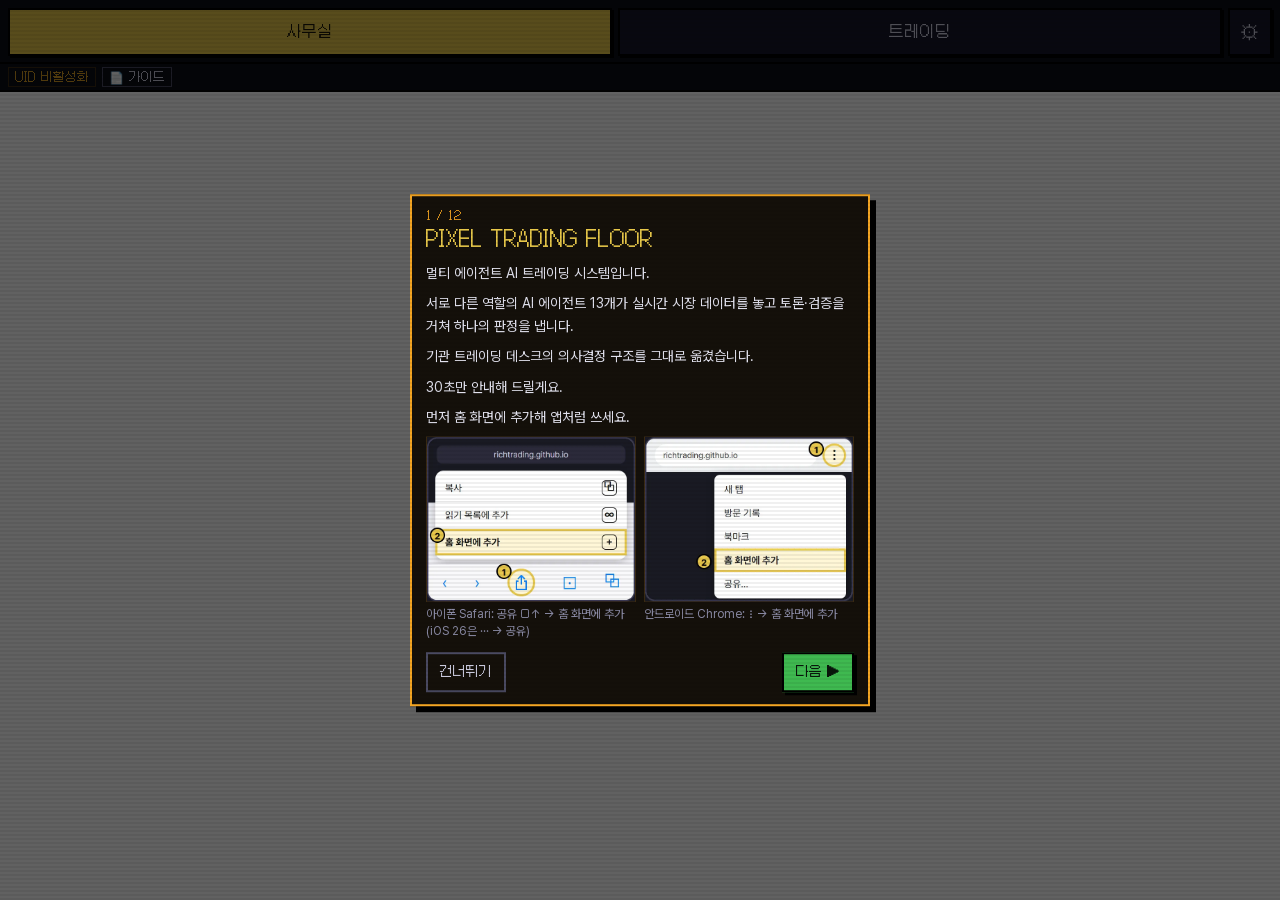
==== commit 65b64c19: "app 20261013-0313" ====
--- a/j/index.html
+++ b/j/index.html
@@ -56,7 +56,7 @@
   <section id="screen-verify" class="screen" data-screen="verify" hidden aria-labelledby="verify-title">
     <header class="screen-head">
       <button type="button" class="back-btn">← 돌아가기</button>
-      <h1 id="verify-title">UID 인증</h1>
+      <h1 id="verify-title">UID 활성화</h1>
     </header>
     <div class="screen-body" id="verify-body"></div>
   </section>
@@ -72,7 +72,7 @@
   <section id="screen-follow" class="screen" data-screen="follow" hidden aria-labelledby="follow-title">
     <header class="screen-head">
       <button type="button" class="back-btn">← 돌아가기</button>
-      <h1 id="follow-title">따라가기</h1>
+      <h1 id="follow-title">내 자동매매 설정</h1>
     </header>
     <div class="screen-body" id="follow-body"></div>
   </section>
--- a/j/app.css
+++ b/j/app.css
@@ -279,7 +279,6 @@
 .verify .verify-gate-title { margin: 0 0 8px; text-align: center; font: 400 16px/1.3 var(--pixel); color: var(--accent); }
 .verify .verify-desc { margin: 0 0 8px; text-align: center; font-weight: 600; color: var(--ink); }
 .verify .verify-why { padding: 10px 12px; font-size: 13px; color: var(--dim); background: var(--box-bg); border: 1px solid var(--box-line); }
-.verify .verify-intro { font-size: 14px; }
 #verify-uid::placeholder { color: var(--dim2); }
 .verify-links { margin: 0 0 12px; }
 .verify-link { display: block; margin: 0 0 8px; padding: 6px 0; font: 400 14px/1.4 var(--pixel); color: var(--accent); text-decoration: underline; text-underline-offset: 3px; }
@@ -296,10 +295,8 @@
 .keys p { margin: 0 0 12px; font-size: 15px; line-height: 1.6; }
 .keys-guide { margin: 0 0 12px; padding: 12px 12px 12px 30px; font-size: 14px; line-height: 1.6; background: var(--panel); border: 2px solid #000; }
 .keys .keys-privacy, .keys .keys-clip, .keys .keys-scope, .keys .keys-diag { font-size: 13px; color: var(--dim); }
-/* 동업자 API 연결 가이드(p34 §6.6) — 맨 위 링크 + 계정 권한 '읽기' 줄(K-03c) + 2쪽 차이 줄 */
-.keys-guide-link { display: inline-block; margin: 0 0 8px; padding: 8px 10px; font: 400 14px/1.3 var(--pixel); color: var(--accent); text-decoration: none; border: 2px solid var(--accent); }
+/* 키 화면 맨 위 오렌지엑스 API 연결 가이드(앱용 — .keys-api-guide, 아래 규칙) 바로 아래 계정 권한 '읽기' 줄(K-03c). 동업자 가이드 링크·2쪽 줄은 없음(대표 결정 7) */
 .keys .keys-guide-read { padding: 10px 12px; font-size: 14px; color: var(--amber); background: var(--box-bg); border: 1px solid var(--box-line); }
-.keys .keys-guide-page2 { font-size: 13px; color: var(--dim); }
 .keys .keys-label { display: block; margin: 0 0 6px; font: 400 14px/1.3 var(--pixel); color: var(--gold); }
 #keys-api, #keys-secret { display: block; width: 100%; margin: 0 0 12px; padding: 14px; font: 500 16px/1.3 var(--sans); color: var(--ink); background: var(--panel); border: 2px solid #000; border-radius: 0; }
 #keys-secret { resize: none; }
@@ -359,6 +356,41 @@
 .follow-records, .follow-shadow { margin: 18px 0 0; }
 .follow-records h3, .follow-shadow h3 { margin: 0 0 8px; font: 400 15px/1.3 var(--pixel); color: var(--gold); }
 .follow-record-list, .follow-consent-records, .follow-shadow-list { margin: 0 0 12px; padding-left: 20px; font-size: 13px; line-height: 1.55; }
+/* 서버 자동(④, 2026-10-12 설계 §10, 대표 결정 7) — #follow 안 서버 자동 자리(.follow-server)·등록 화면(app/screens/server-enroll.js — 키 칸 없음).
+   기능 한계(.server-limit)는 늘 맨 위, 앱 밖 주문 안내(.server-offapp)는 경보 색이 아니라 안내 색 */
+.follow-server { margin: 0 0 12px; }
+.server-enroll .server-limit { padding: 12px; font-size: 14px; color: var(--ink); background: #121a2e; border: 2px solid #000; }
+.server-enroll .server-keyuse { padding: 10px 12px; font-size: 14px; color: var(--amber); background: var(--box-bg); border: 1px solid var(--box-line); }
+.server-enroll .server-needkey { margin: 0 0 12px; padding: 10px 12px; font-size: 14px; color: var(--ink); background: var(--panel); border: 2px solid #000; }
+.server-enroll .server-keys-link { display: inline-block; margin-top: 6px; padding: 8px 10px; font: 400 14px/1.3 var(--pixel); color: var(--accent); text-decoration: none; border: 2px solid var(--accent); }
+.server-enroll .server-offapp { padding: 10px 12px; font-size: 14px; color: var(--gold); background: var(--panel); border: 2px solid var(--gold); overflow-wrap: anywhere; }
+.server-enroll .server-refresh-note, .server-enroll .server-consent-note { font-size: 13px; color: var(--dim); }
+.server-enroll .server-state, .server-enroll .server-msg { padding: 12px 14px; font: 400 15px/1.3 var(--pixel); background: var(--panel); border: 2px solid #000; overflow-wrap: anywhere; }
+.server-state.good, .server-msg.good { color: var(--good); }
+.server-state.warn, .server-msg.warn { color: var(--gold); }
+.server-state.bad, .server-msg.bad { color: var(--bad); }
+.server-state.dim, .server-msg.dim { color: var(--dim); }
+.server-enroll .big-btn { width: 100%; margin: 0 0 12px; }
+.server-enroll .big-btn:disabled { opacity: .6; cursor: default; }
+.server-enroll .server-delete-warn { font-size: 14px; color: var(--gold); }
+.server-enroll .server-deleted { padding: 12px; color: var(--gold); background: var(--panel); border: 2px solid #000; }
+.server-trades { margin: 0 0 12px; padding-left: 20px; font-size: 13px; line-height: 1.55; overflow-wrap: anywhere; }
+/* 서버 매매 꼬리표 — #follow 기록·트레이딩 탭 목록(.auto-server, Task 33) 같은 꼴 */
+.server-tag, .auto-server-tag { display: inline-block; margin-right: 6px; padding: 0 4px; font: 400 11px/1.5 var(--pixel); color: var(--gold-ink); background: var(--gold); }
+.auto-server { margin: 0 0 12px; }
+.auto-server-total { margin: 0 0 6px; font: 400 14px/1.4 var(--pixel); color: var(--good); }
+.auto-server-list { margin: 0; padding-left: 20px; font-size: 13px; line-height: 1.55; overflow-wrap: anywhere; }
+/* 오렌지엑스 API 연결 가이드(앱용 — app/screens/api-guide.js, 키 화면 맨 위). 접힌 채 시작, 사진은 실은 빌드만(config.guides.apiApp), 화면 폭 안 */
+.keys-api-guide { margin: 0 0 12px; }
+.api-guide { padding: 12px; background: var(--panel); border: 2px solid #000; }
+.api-guide-title { cursor: pointer; font: 400 15px/1.3 var(--pixel); color: var(--gold); }
+.api-guide .api-guide-lead { margin: 10px 0 8px; font-size: 14px; color: var(--ink); }
+.api-guide-steps { margin: 0 0 8px; padding-left: 20px; font-size: 14px; line-height: 1.6; }
+.api-guide-step-title { display: block; font-weight: 700; color: var(--ink); }
+.api-guide-step-text { display: block; overflow-wrap: anywhere; }
+.api-guide-img { display: block; max-width: 100%; height: auto; margin: 6px 0 10px; border: 2px solid #000; }
+.api-guide-notes { margin: 0 0 8px; padding-left: 20px; font-size: 13px; line-height: 1.55; color: var(--dim); }
+.api-guide-pdf { display: inline-block; margin: 0 0 4px; padding: 8px 10px; font: 400 14px/1.3 var(--pixel); color: var(--accent); text-decoration: none; border: 2px solid var(--accent); }
 
 /* ② 켜짐 띠(F-14) — 맨 위 띠·상단 띠(#strip) 바로 아래(p34 검토 5 — 한 칸 내려 쌓음). 보이는 동안 html.has-band가 --band-h(31px)를 정해
    본문(#main)·새 버전 알림을 그만큼 내린다(탭 첫 줄을 가리지 않게 — p34 종단 확인). 덮는 화면(z 40) 아래(z 39) — 따라가기 화면은 자기 상태 줄이 있다.
@@ -445,6 +477,12 @@
 .tour-cmp th { font: 400 12px/1.3 var(--pixel); color: var(--dim2); }
 .tour-cmp .pro { color: var(--good); }
 .tour-extra { margin: 8px 0 0; }
+/* 안내 그림(대표 결정 2026-10-12 — S1 홈 화면 추가 둘은 나란히, S9 판정 칸 예시는 한 줄 가득) */
+.tour-figs { display: grid; gap: 8px; margin: 2px 0 8px; }
+.tour-figs.two { grid-template-columns: 1fr 1fr; }
+.tour-fig { margin: 0; min-width: 0; }
+.tour-fig-img { display: block; width: 100%; height: auto; border: 1px solid var(--box-line); background: #0a0d16; }
+.tour-fig-cap { margin: 4px 0 0; font-size: 12px; line-height: 1.4; color: var(--dim2); }
 .tour-nav { display: flex; align-items: center; gap: 8px; margin: 12px 0 0; }
 .tour-sp { flex: 1; }
 .tour-nav button { min-height: 40px; padding: 0 12px; font: 400 13px/1 var(--pixel); color: var(--ghost-ink); background: transparent; border: 2px solid var(--ghost-line); cursor: pointer; }
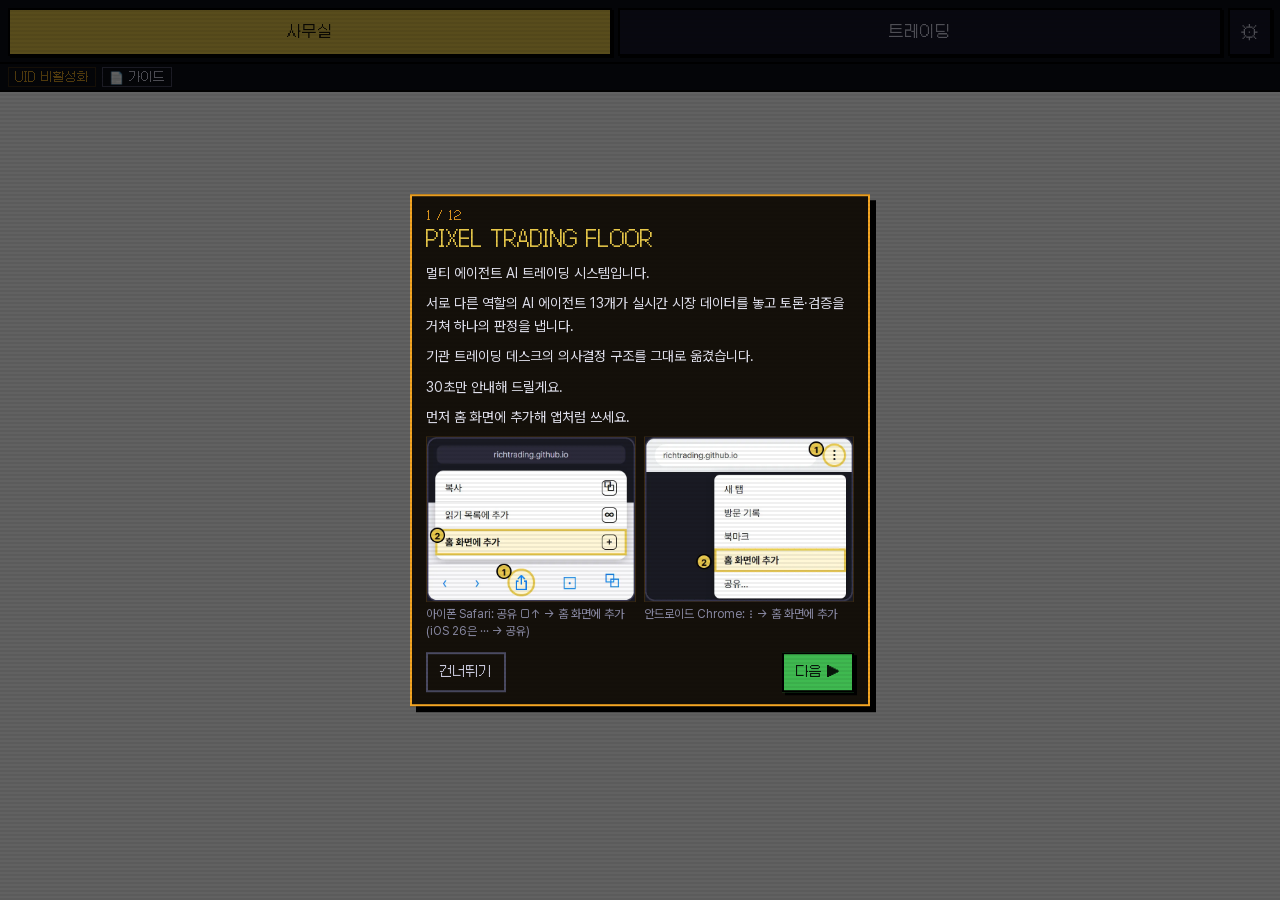
==== commit 5d6c5a63: "app 20261106-1535" ====
--- a/j/index.html
+++ b/j/index.html
@@ -72,9 +72,17 @@
   <section id="screen-follow" class="screen" data-screen="follow" hidden aria-labelledby="follow-title">
     <header class="screen-head">
       <button type="button" class="back-btn">← 돌아가기</button>
-      <h1 id="follow-title">내 자동매매 설정</h1>
+      <h1 id="follow-title">오토 모드 설정</h1>
     </header>
     <div class="screen-body" id="follow-body"></div>
+  </section>
+
+  <section id="screen-ctl" class="screen" data-screen="ctl" hidden aria-labelledby="ctl-title">
+    <header class="screen-head">
+      <button type="button" class="back-btn">← 돌아가기</button>
+      <h1 id="ctl-title">컨트롤러</h1>
+    </header>
+    <div class="screen-body" id="ctl-body"></div>
   </section>
 
   <div id="follow-band" hidden role="status"></div>
--- a/j/app.css
+++ b/j/app.css
@@ -56,6 +56,11 @@
 #strip .short { display: none; }
 #strip.tight .long { display: none; }
 #strip.tight .short { display: inline; }
+#strip .mini { display: none; }
+#strip.tighter { gap: 4px; padding-left: max(6px, env(safe-area-inset-left)); padding-right: max(6px, env(safe-area-inset-right)); }
+#strip.tighter .strip-item { padding: 0 4px; }
+#strip.tighter .short.has-mini { display: none; }
+#strip.tighter .mini { display: inline; }
 .strip-item { flex: none; display: inline-flex; align-items: center; height: 20px; padding: 0 6px; font: 400 12px/1 var(--pixel); text-decoration: none; border: 1px solid var(--ghost-line); background: transparent; color: var(--ghost-ink); }
 .strip-badge.good { color: var(--good); border-color: #1f4a2c; background: #12301a; }
 .strip-badge.warn { color: var(--amber); border-color: var(--box-line); }
@@ -65,6 +70,34 @@
 .strip-account.good { color: var(--good); border-color: #1f4a2c; }
 .strip-account.warn { color: var(--amber); }
 .strip-space { flex: 1; min-width: 0; }
+/* 매매 내역 창(대표 요청 2026-10-23 — screens/trade-history.js) */
+html.history-open #install-banner { display: none; }
+/* 입금·사용 가이드 창(2026-10-28 — 앱 안 전체 화면, 오른쪽 위 ✕ 고정) */
+.guide-view { position: fixed; inset: 0; z-index: 49; display: flex; flex-direction: column; background: #0b0b12; }
+.guide-view-bar { display: flex; align-items: center; justify-content: space-between; gap: 8px; flex: none; padding: calc(8px + var(--safe-t)) 12px 8px 16px; background: #14141f; border-bottom: 1px solid var(--box-line); }
+.guide-view-title { margin: 0; font: 400 15px/1.3 var(--pixel); color: var(--accent); }
+.guide-view-close { flex: none; width: 44px; height: 44px; border: 1px solid var(--box-line); background: #20202e; color: var(--ink); font-size: 22px; line-height: 1; cursor: pointer; }
+.guide-view-close:active { background: #2c2c40; }
+.guide-view-body { flex: 1; overflow-y: auto; -webkit-overflow-scrolling: touch; padding: 8px 8px calc(16px + var(--safe-b)); }
+.guide-view-page { display: block; width: 100%; max-width: 820px; height: auto; margin: 0 auto 8px; background: #fff; }
+html.guide-open body { overflow: hidden; }
+html.guide-open #install-banner { display: none; }
+.trade-history .hist-stats { display: grid; grid-template-columns: 1fr 1fr; gap: 6px; margin: 0 0 12px; }
+.trade-history .hist-stat { display: flex; flex-direction: column; gap: 2px; padding: 6px 8px; border: 1px solid var(--box-line); background: #0d0d16; }
+.trade-history .hist-k { font-size: 11px; color: var(--dim2); }
+.trade-history .hist-v { font: 400 18px/1.2 var(--pixel); color: var(--ink); }
+.trade-history .hist-sub { font-size: 11px; color: var(--dim); }
+.trade-history .hist-h { margin: 0 0 6px; font: 400 13px/1.3 var(--pixel); color: var(--accent); }
+.trade-history .hist-none { font-size: 12px; color: var(--dim); }
+.trade-history .hist-open, .trade-history .hist-done { margin: 0 0 12px; }
+.trade-history .hist-open-list { margin: 0; padding: 0; list-style: none; font-size: 13px; line-height: 1.6; color: var(--ink); }
+.trade-history .hist-table { width: 100%; border-collapse: collapse; font-size: 12px; }
+.trade-history .hist-table th, .trade-history .hist-table td { padding: 3px 4px; text-align: right; border-bottom: 1px solid var(--box-line); white-space: nowrap; }
+.trade-history .hist-table th:first-child, .trade-history .hist-table td:first-child, .trade-history .hist-table th:nth-child(2), .trade-history .hist-table td:nth-child(2) { text-align: left; }
+.trade-history .hist-table tr.win td:nth-child(5), .trade-history .hist-table tr.win td:nth-child(6) { color: var(--good); }
+.trade-history .hist-table tr.loss td:nth-child(5), .trade-history .hist-table tr.loss td:nth-child(6) { color: #f85149; }
+.trade-history .hist-done { overflow-x: auto; }
+.trade-history .ui-close { width: 100%; }
 .strip-events { flex: none; display: inline-flex; align-items: center; gap: 4px; }
 /* 오른쪽 거래소 이벤트 칩(p34 §5.3 — 데이터 트랙). 칩 글자: 평소 긴 쪽, 370px 이하는 짧은 쪽, 띠가 넘치면(#strip.tight) 짧은 쪽 */
 #strip-events { margin-left: auto; min-width: 0; }
@@ -78,10 +111,21 @@
 #evt-chip .short { display: none; }
 @media (max-width: 370px) { #evt-chip .long { display: none; } #evt-chip .short { display: inline; } }
 
+/* PC 화면 배치(2026-10-28 — 동업자판 웹버전처럼, app/lib/layout.js WIDE_QUERY와 같은 경계): 위쪽 바 = ◆ 이름 ◆ + [사무실][트레이딩] 작은 칩 + ⚙,
+   그 아래 띠(활성화·계정 연결·가이드·내역·이벤트) — 본문은 탭 하나를 화면 전체에(사무실은 PC 배치) */
+@media (min-width: 1100px) {
+  html.pc-wide #topbar { grid-template-columns: auto 1fr 44px; }
+  html.pc-wide #topbar::before { content: '◆ PIXEL TRADING FLOOR ◆'; font: 400 22px/1 var(--pixel); letter-spacing: 1px; color: var(--gold); white-space: nowrap; padding: 0 12px 0 4px; }
+  html.pc-wide #modes { display: flex; justify-content: flex-end; gap: 6px; }
+  html.pc-wide .mode-btn { width: 120px; height: 36px; font-size: 14px; }
+  html.pc-wide #settings-btn { height: 36px; }
+  html.pc-wide #strip { padding-left: 12px; padding-right: 12px; }
+}
+
 /* 본문 — 띠 아래 남은 화면 전체 */
 #main { position: fixed; left: 0; right: 0; top: calc(var(--safe-t) + var(--bar-h) + var(--strip-h) + var(--band-h)); bottom: 0; }
 .panel { position: absolute; inset: 0; overflow-y: auto; -webkit-overflow-scrolling: touch; }
-#panel-office { overflow: hidden; padding-bottom: var(--safe-b); }
+#panel-office { overflow: hidden; }
 .office-frame { display: block; width: 100%; height: 100%; border: 0; background: var(--bg); }
 .office-offline, .office-wait { margin: 0; padding: 32px 18px; text-align: center; font-size: 15px; line-height: 1.6; opacity: .85; }
 .office-open { position: absolute; left: 12px; right: 12px; bottom: calc(12px + var(--safe-b)); z-index: 2; margin: 0; padding: 12px 14px; text-align: center; font-size: 14px; background: var(--panel2); border: 2px solid #000; box-shadow: 2px 2px 0 #000; }
@@ -149,6 +193,17 @@
 .guide-sec ol { margin: 0; padding-left: 22px; }
 .guide-sec li { margin: 0 0 8px; font-size: 15px; line-height: 1.55; }
 .guide-sec .note { margin: 10px 0 0; font-size: 13px; line-height: 1.5; color: var(--dim); }
+/* 회원 시작 순서(수호·준현판 — install/start.json) */
+.start-guide { margin: 22px 0 0; }
+.start-head { margin: 0 0 8px; font: 400 18px/1.3 var(--pixel); color: var(--gold); }
+.start-notice { margin: 0 0 14px; font-size: 13px; line-height: 1.5; color: var(--dim); }
+.guide-sec .note { overflow-wrap: anywhere; }
+.guide-sec .start-steps { list-style: none; padding-left: 0; }
+.guide-sec .start-steps li { margin: 0 0 18px; }
+.start-step { margin: 0 0 8px; font-size: 15px; line-height: 1.55; }
+.start-mk { display: inline-block; min-width: 20px; height: 20px; margin: 0 2px; border-radius: 50%; background: #e53935; color: #fff;
+  font-size: 12px; font-weight: 700; line-height: 20px; text-align: center; vertical-align: 1px; }
+.start-img { display: block; width: 100%; max-width: 420px; height: auto; margin: 0 auto 6px; border: 2px solid #000; }
 .chips { display: flex; flex-wrap: wrap; align-items: center; gap: 4px; margin-top: 4px; }
 .chip { padding: 5px 7px; font: 400 12px/1 var(--pixel); color: var(--gold-ink); background: var(--gold); border: 2px solid #000; }
 .chip-arrow { font-size: 12px; color: var(--dim); }
@@ -159,8 +214,34 @@
   display: flex; align-items: center; gap: 8px; padding: 10px 10px 10px 14px; font-size: 14px;
   background: #121a2e; border: 2px solid #000; box-shadow: 3px 3px 0 #000;
 }
-/* 트레이딩 탭 시트(.tv-sheet — #main 안, 쌓임 맥락이 #main이라 z 50이어도 이 배너 아래)가 열린 동안은 배너를 숨긴다 — 동의·끄기 버튼이 배너에 가려지지 않게(p40 검토 7, screens/trade-sheet.js) */
+/* 트레이딩 탭 시트(.tv-sheet — #main 안, 쌓임 맥락이 #main이라 z 50이어도 이 배너 아래)가 열린 동안은 배너를 숨긴다 — 정리·끄기 버튼이 배너에 가려지지 않게(p40 검토 7, screens/trade-sheet.js) */
 html.tv-sheet-open #install-banner { display: none; }
+/* 원웨이 안내 창(.ui-modal z 48 — app/screens/hedge-guide.js)이 열린 동안도 같게 — 창의 [확인]·그림이 배너에 가려지지 않게(2026-10-19) */
+html.hedge-guide-open #install-banner { display: none; }
+html.evidence-open #install-banner { display: none; }
+/* 분석 근거 창(대표 2026-10-23 — app/screens/trade-evidence.js, 사무실 lite·PC판 .ev-* 꼴): 제목 줄 오른쪽 위 빨간 ✕, 차트 근거 줄마다 주황 '→ 해석', 기사 주황 칩, BULL·BEAR 두 상자 */
+.ev-box { max-width: 560px; }
+.ev-top { display: flex; align-items: flex-start; justify-content: space-between; gap: 10px; }
+.ev-x { flex: 0 0 auto; width: 32px; height: 32px; padding: 0; font: 400 16px/1 var(--pixel); color: #fff; background: #f85149; border: 2px solid #000; box-shadow: 2px 2px 0 #000; cursor: pointer; }
+.ev-modal { min-width: 0; }
+.ev-sec { margin-bottom: 12px; min-width: 0; }
+.ev-head { margin-bottom: 4px; font-size: 13px; color: #3fb950; }
+.ev-head small { margin-left: 6px; font-size: 11px; color: #6b6b88; }
+.ev-list, .ev-news { margin: 0; padding: 0; list-style: none; }
+.ev-list li { display: flex; justify-content: space-between; gap: 10px; padding: 3px 0; font-size: 12px; line-height: 1.5; border-bottom: 1px solid #241a0c; }
+.ev-list li span { min-width: 0; overflow-wrap: anywhere; }
+.ev-list li em { color: #f5a623; font-style: normal; white-space: nowrap; }
+.ev-news li { display: grid; grid-template-columns: auto 1fr; gap: 2px 8px; padding: 4px 0; font-size: 12px; line-height: 1.5; border-bottom: 1px solid #241a0c; }
+.ev-tag { align-self: start; padding: 0 5px; font-size: 11px; color: #1a1408; background: #f5a623; }
+.ev-title { min-width: 0; color: #e2e2ee; overflow-wrap: anywhere; }
+.ev-meta { grid-column: 2; font-size: 11px; color: #6b6b88; }
+.ev-meta a { color: #4a9de8; }
+.ev-debate { display: grid; grid-template-columns: 1fr 1fr; gap: 8px; }
+.ev-side { min-width: 0; padding: 6px; font-size: 12px; border: 1px solid #2a2010; }
+.ev-side.bull b { color: #3fb950; }
+.ev-side.bear b { color: #f85149; }
+.ui-modal-box .ev-side p { margin: 4px 0 0; font-size: 12px; line-height: 1.5; color: #c9c9dc; overflow-wrap: anywhere; }
+@media (max-width: 380px) { .ev-list li { flex-direction: column; gap: 0; } .ev-list li em { white-space: normal; } }
 #ib-text { flex: 1; min-width: 0; }
 #ib-go { padding: 10px; white-space: nowrap; font: 400 13px/1 var(--pixel); color: var(--gold-ink); background: var(--gold); border: 2px solid #000; cursor: pointer; }
 #ib-close { padding: 6px; font-size: 18px; color: var(--dim); background: none; border: 0; cursor: pointer; }
@@ -242,6 +323,9 @@
 .auto-switch { display: flex; align-items: center; gap: 10px; padding: 12px 14px; font-size: 14px; background: var(--panel2); border: 2px solid #000; cursor: pointer; }
 .auto-switch input { flex: none; width: 22px; height: 22px; margin: 0; accent-color: var(--gold); }
 .set-note { margin: 0 0 8px; font-size: 14px; line-height: 1.55; }
+/* '매매 내역 초기화'(대표 요청 2026-11-03 — screens/settings.js historyBlock): 링크 목록과 떨어진 맨 아래쪽 한 묶음 */
+.set-hist { margin-top: 18px; }
+.set-hist-note { color: var(--dim); }
 
 /* 새 매매 알림 — 트레이딩 패널 맨 앞(흐름 안): 내용을 밀어 내고, 스크롤해도 패널 위쪽에 붙어 있다.
    다른 탭·사무실·덮는 화면(#keys·#follow·#verify·설정 — z 40)의 위를 가리지 않는다(통합 보고 7) — 그동안은 트레이딩 버튼에 점 */
@@ -301,7 +385,6 @@
 #keys-api, #keys-secret { display: block; width: 100%; margin: 0 0 12px; padding: 14px; font: 500 16px/1.3 var(--sans); color: var(--ink); background: var(--panel); border: 2px solid #000; border-radius: 0; }
 #keys-secret { resize: none; }
 .secret { -webkit-text-security: disc; }
-.keys .keys-check { display: flex; gap: 8px; align-items: center; margin: 0 0 12px; font: 400 15px/1.4 var(--sans); color: var(--ink); }
 #keys-submit, #keys-disconnect { width: 100%; margin: 0 0 12px; }
 #keys-submit:disabled { opacity: .6; cursor: default; }
 .keys-msg { padding: 12px; background: var(--panel); border: 2px solid #000; }
@@ -360,7 +443,6 @@
    기능 한계(.server-limit)는 늘 맨 위, 앱 밖 주문 안내(.server-offapp)는 경보 색이 아니라 안내 색 */
 .follow-server { margin: 0 0 12px; }
 .server-enroll .server-limit { padding: 12px; font-size: 14px; color: var(--ink); background: #121a2e; border: 2px solid #000; }
-.server-enroll .server-keyuse { padding: 10px 12px; font-size: 14px; color: var(--amber); background: var(--box-bg); border: 1px solid var(--box-line); }
 .server-enroll .server-needkey { margin: 0 0 12px; padding: 10px 12px; font-size: 14px; color: var(--ink); background: var(--panel); border: 2px solid #000; }
 .server-enroll .server-keys-link { display: inline-block; margin-top: 6px; padding: 8px 10px; font: 400 14px/1.3 var(--pixel); color: var(--accent); text-decoration: none; border: 2px solid var(--accent); }
 .server-enroll .server-offapp { padding: 10px 12px; font-size: 14px; color: var(--gold); background: var(--panel); border: 2px solid var(--gold); overflow-wrap: anywhere; }
@@ -497,6 +579,13 @@
 .tour-appguide .ag-os { margin: 0 0 6px; font: 400 14px/1.3 var(--pixel); color: var(--accent); }
 .tour-appguide .ag-steps { margin: 0 0 10px; padding-left: 20px; font-size: 13px; line-height: 1.55; }
 .tour-appguide .ui-close { width: 100%; }
+/* 원웨이 안내 창(헤지 모드 계정 — app/screens/hedge-guide.js, 2026-10-19) — 앱 받기 창과 같은 .ui-modal. 그림은 창 폭 안(오렌지엑스 PC 설정 창) */
+.hedge-guide .hedge-steps { margin: 0 0 10px; padding-left: 4px; list-style: none; font-size: 14px; line-height: 1.6; color: var(--ink); }
+.hedge-guide .hedge-steps li { margin: 0 0 12px; overflow-wrap: anywhere; }
+.hedge-guide .hedge-step-text { display: block; margin: 0 0 6px; font-weight: 700; }
+.hedge-guide .hedge-img { display: block; max-width: 100%; height: auto; margin: 0; border: 2px solid #000; background: #111; }
+.hedge-guide .hedge-pc { margin: 0 0 6px; }
+.hedge-guide .ui-close { width: 100%; }
 
 /* 토스트(동업자판 — 화면 가운데, 초록/빨강 테두리) */
 #toast { transition: opacity .2s; }
@@ -529,6 +618,11 @@
 .trade .lg-rsi { color: #ffd166; } .trade .lg-macd { color: #ff8fab; } .trade .lg-bigs { color: #ffffff; } .trade .lg-tpsl { color: #089981; } .trade .lg-delta { color: #12cef8; } .trade .lg-vp { color: #298ada; } .trade .lg-follow { color: rgb(220, 20, 60); }
 /* ④ 큰 차트 높이 max(260, 화면 × 0.42)(가로 모드 × 0.6), ⑤ 보조 창 110px(N css:2397) */
 .trade .chart-big { position: relative; height: max(260px, 42vh); background: #06060c; }
+/* TradingView 로고 링크(대표 결정 2026-10-23 요청 7 — 라이브러리 attributionLogo와 같은 자리·크기·어두운 차트 색, CSP 때문에 앱 CSS로) */
+.trade .tv-attr-logo { position: absolute; left: 10px; bottom: 34px; z-index: 3; display: block; width: 35px; height: 19px; margin: 0; padding: 0; border: 0; line-height: 0; }
+.trade .tv-attr-logo svg { display: block; width: 35px; height: 19px; }
+.trade .tv-attr-logo .s { fill: #131722; }
+.trade .tv-attr-logo .f { fill: #D1D4DC; }
 .trade .chart-subs:empty { display: none; }
 .trade .chart-sub { position: relative; height: 110px; border-top: 1px solid #1c1c28; background: #06060c; }
 .trade .chart-sub-label { position: absolute; top: 4px; left: 10px; z-index: 3; font-family: 'Galmuri11', monospace; font-size: 10px; color: #6c6c86; pointer-events: none; }
@@ -546,6 +640,10 @@
 /* ① 판정 상자(p2 spec 4판 §6 — p40 T12, screens/trade-verdict.js): 이름 · 한 줄(N-02/N-04/N-05/N-11) · 근거 보기 ▾ · N-06/N-08(호박색) · N-07/N-10(흐림) */
 .trade .tv-label { display: block; min-height: 22px; line-height: 22px; font-family: 'Galmuri11', monospace; font-size: 12px; font-weight: 700; color: var(--t-amber); }
 .trade .tv-line { margin: 2px 0 0; font-size: 13px; line-height: 1.5; color: var(--t-ink); overflow-wrap: anywhere; }
+/* 판정 줄 + 오른쪽 근거 보기(2026-10-23 요청 9) — 좁으면 그 줄만 줄바꿈 */
+.trade .tv-row { display: flex; flex-wrap: wrap; align-items: center; justify-content: space-between; gap: 6px 10px; min-width: 0; }
+.trade .tv-row .tv-line { flex: 1 1 auto; min-width: 0; }
+.trade .tv-row .tv-more { flex: none; margin-top: 0; }
 .trade .tv-more { margin-top: 8px; min-height: 34px; font-family: 'Galmuri11', monospace; font-size: 12px; color: #c9c9dc; background: transparent; border: 2px solid #4a4a62; box-shadow: 2px 2px 0 #000; border-radius: 0; padding: 4px 10px; cursor: pointer; }
 .trade .tv-more:disabled { opacity: .55; cursor: default; }
 .trade .tv-more:active:not(:disabled) { transform: translate(2px, 2px); box-shadow: none; }
@@ -635,11 +733,255 @@
 .trade .tv2-tbl .tr.done .st { color: var(--t-good); }
 .trade .tv2-tbl .r { text-align: right; overflow-wrap: anywhere; }
 .trade .tv-logrow { font-size: 11px; line-height: 1.6; color: var(--t-ink); overflow-wrap: anywhere; }
-/* 시트 안 입력·칩·동의(입력 글자 16px — 휴대폰 확대 없음) */
+/* 시트 안 입력·칩(입력 글자 16px — 휴대폰 확대 없음) */
 .trade .tvm-in { display: grid; grid-template-columns: 64px minmax(0, 1fr); gap: 8px; align-items: center; margin: 10px 0 4px; font-size: 12px; color: var(--t-dim); }
 .trade .tvm-input { height: 38px; min-width: 0; background: #0b0b14; border: 1px solid var(--t-amber); border-radius: 0; color: #fff; font-size: 16px; padding: 0 10px; }
 .trade .tvm-chips { display: flex; flex-wrap: wrap; gap: 6px; margin: 6px 0; }
 .trade .tvm-chips button { min-height: 32px; padding: 0 10px; font-family: 'Galmuri11', monospace; font-size: 12px; color: #c9c9dc; background: transparent; border: 1px solid #4a4a62; border-radius: 0; cursor: pointer; }
 .trade .tvm-msg { margin: 8px 0 0; font-size: 11px; line-height: 16px; color: var(--t-ink); overflow-wrap: anywhere; }
-.trade .tvm-check { display: flex; gap: 8px; align-items: flex-start; margin: 8px 0; font-size: 12px; line-height: 18px; color: var(--t-ink); }
-.trade .tvm-check input { flex: none; width: 20px; height: 20px; margin: 0; accent-color: var(--t-amber); }
+/* D37 자동매매 창(설계 2026-10-16 §15.20, 계획 2026-10-22 작업 9 — app/screens/auto-run.js, 서버 판 #follow 본문): 동업자 오토 창 꼴 설정·동의·진행.
+   칩은 눌린 것(.on)만 금색, 추가 진입 칩은 막힌 채 눌린 꼴. 숨김은 맨 앞 [hidden] 규칙이 이긴다 */
+.ar-head { margin: 0 0 12px; }
+.ar-title { margin: 0; font: 400 18px/1.3 var(--pixel); color: var(--gold); }
+.ar-kicker, .ar-run-kicker { margin: 4px 0 0; font-size: 13px; color: var(--dim); }
+.ar-run-kicker { margin: 0 0 8px; font: 400 15px/1.3 var(--pixel); color: var(--gold); }
+.ar-setup, .ar-runbox { margin: 0 0 12px; }
+.ar-row { margin: 0 0 12px; }
+.ar-label { margin: 0 0 6px; font: 400 14px/1.3 var(--pixel); color: var(--gold); }
+.ar-chips { display: flex; flex-wrap: wrap; align-items: center; gap: 6px; }
+.ar-chip { min-height: 36px; padding: 0 12px; font: 400 13px/1 var(--pixel); color: var(--ghost-ink); background: transparent; border: 2px solid var(--ghost-line); border-radius: 0; cursor: pointer; }
+.ar-chip.on { color: var(--gold-ink); background: var(--gold); border-color: #000; }
+.ar-chip:disabled { cursor: default; opacity: .85; }
+.ar-input { width: 72px; min-height: 36px; padding: 0 10px; font: 500 16px/1.2 var(--sans); color: var(--ink); background: var(--panel); border: 2px solid var(--ghost-line); border-radius: 0; }
+.ar-time { display: flex; align-items: center; gap: 4px; }
+.ar-select { min-height: 36px; padding: 0 6px; font: 500 16px/1.2 var(--sans); color: var(--ink); background: var(--panel); border: 2px solid var(--ghost-line); border-radius: 0; }
+.ar-colon { color: var(--dim); }
+.ar-oneway { margin: 0 0 12px; padding: 10px 12px; border: 2px solid var(--gold); background: rgba(240, 192, 64, .08); }
+.ar-oneway-text { margin: 0 0 8px; font-size: 14px; line-height: 1.45; color: var(--gold); font-weight: 700; }
+.ar-oneway-btn { min-height: 40px; padding: 0 14px; border: 1px solid var(--gold); background: #2a2210; color: var(--gold); font-size: 14px; cursor: pointer; }
+.ar-fixed { margin: 0 0 12px; padding: 10px 12px; font: 400 13px/1.4 var(--pixel); color: var(--ink2); background: var(--panel); border: 2px solid #000; }
+.ar-msg, .ar-run-msg { margin: 0 0 10px; font-size: 14px; line-height: 1.5; color: var(--gold); overflow-wrap: anywhere; }
+.ar-msg:empty, .ar-run-msg:empty { display: none; }
+.ar-setup .big-btn, .ar-runbox .big-btn { width: 100%; margin: 0 0 12px; }
+.ar-setup .big-btn:disabled, .ar-runbox .big-btn:disabled { opacity: .6; cursor: default; }
+.ar-note { margin: 0; font-size: 13px; line-height: 1.55; color: var(--dim); }
+.ar-run { margin: 0 0 10px; padding: 12px 14px; background: var(--panel); border: 2px solid #000; }
+.ar-status { margin: 0 0 4px; font: 400 15px/1.3 var(--pixel); overflow-wrap: anywhere; }
+.ar-status.good { color: var(--good); }
+.ar-status.warn { color: var(--gold); }
+.ar-progress { margin: 0; font: 400 14px/1.3 var(--pixel); color: var(--ink2); }
+.ar-pnl { margin: 0 0 10px; font-size: 14px; color: var(--ink2); }
+.ar-trades { margin: 0 0 12px; padding-left: 20px; font-size: 13px; line-height: 1.55; color: var(--ink2); }
+/* 서버 판 주문 칸(계획 2026-10-22 작업 12 — app/modes/trade-server-orders.js): 매매 카드(이름표·상태 칸·평단·n차 진입·정리)·롱/숏·등록하기·결과 한 줄 */
+.trade .tso-card { margin: 8px 0 0; padding: 8px 0 0; border-top: 1px dashed var(--t-line); }
+.trade .tso-head { display: flex; flex-wrap: wrap; align-items: center; gap: 6px; }
+.trade .tso-tag { padding: 2px 6px; font: 400 11px/1.3 'Galmuri11', monospace; color: var(--t-bg); background: var(--t-amber); border: 1px solid #000; }
+.trade .tso-tag.auto { color: #fff; background: #2f6fd6; }
+.trade .tso-line { font: 400 13px/1.4 'Galmuri11', monospace; color: var(--t-ink); overflow-wrap: anywhere; }
+.trade .tso-avg { margin: 6px 0 0; font-size: 12px; color: var(--t-dim); }
+.trade .tso-btns { display: flex; flex-wrap: wrap; gap: 8px; margin: 8px 0 0; }
+.trade .tso-btns button { flex: 1 1 120px; }
+.trade .tso-need { margin: 8px 0; font-size: 13px; color: var(--t-ink); }
+.trade .tso-msg { margin: 8px 0 0; font-size: 12px; line-height: 16px; color: var(--t-ink); overflow-wrap: anywhere; }
+/* 합친 카드(대표 2026-10-23): ⚡ AI 자동매매 카드 안의 '내 주문·포지션' — 카드가 상자라 안쪽 상자 테두리·그림자는 없앰. 실시간 칸 = 수익률(크게)·미실현 손익 / 수량·평단·익절가 */
+.trade .trade-auto .trade-orders > .tv-box { margin: 0; padding: 6px 0 0; background: none; border: 0; border-top: 1px solid var(--t-line); box-shadow: none; }
+.trade .tso-sym { font: 400 14px/1.3 var(--pixel); color: var(--t-ink); }
+.trade .tso-pnl, .trade .tso-grid { display: grid; grid-template-columns: repeat(auto-fit, minmax(96px, 1fr)); gap: 4px 10px; margin: 6px 0 0; min-width: 0; }
+.trade .tso-kv { display: flex; flex-direction: column; min-width: 0; }
+.trade .tso-kv .lbl { font-size: 11px; line-height: 1.4; color: var(--t-dim); }
+.trade .tso-kv b { font: 400 13px/1.4 'Galmuri11', monospace; color: var(--t-ink); overflow-wrap: anywhere; }
+.trade .tso-kv.big b { font: 400 20px/1.2 var(--pixel); }
+.trade .tso-kv b.up { color: var(--t-good); }
+.trade .tso-kv b.down { color: var(--t-bad); }
+/* 진입 참고가 카드(대표 결정 2026-10-25 — modes/trade-server-orders.js entryBox): 사무실 판정판 '▶ 진입가·익절가 보기' 패널(lite PC판 .tv2-* 꼴)과 같은 모양 —
+   왼쪽 포지션·마진·레버리지·비중, 오른쪽 진입가(큰 주황)·익절가(초록, +N%), 아래 [진입하기]·[닫기] 또는 막는 이유 한 줄 */
+.trade .trade-auto .trade-orders > .tv-box.ter, .trade .tv-box.ter { margin: 0; padding: 8px 9px; background: #14100a; border: 2px solid #000; box-shadow: inset 0 0 0 1px #3a2a12; }
+.trade .ter-title { margin: 0 0 6px; font: 700 14px/20px 'Galmuri11', monospace; color: var(--t-ink); overflow-wrap: anywhere; }
+.trade .ter-grid { display: grid; grid-template-columns: minmax(0, 1fr) minmax(0, 1fr); column-gap: 10px; min-width: 0; }
+.trade .ter-left div { margin: 0 0 3px; font-size: 12px; line-height: 18px; color: var(--t-ink); white-space: nowrap; overflow: hidden; text-overflow: ellipsis; }
+.trade .ter-left .lbl { display: inline-block; width: 56px; color: var(--t-dim); }
+.trade .ter-left b { font-weight: 700; }
+.trade .ter-left b.long { color: var(--t-good); }
+.trade .ter-left b.short { color: var(--t-bad); }
+.trade .ter-right .lbl { font-size: 11px; line-height: 16px; color: var(--t-dim); }
+.trade .ter-right .lbl.tp { margin-top: 6px; }
+.trade .ter-right .val { font-size: 20px; line-height: 26px; font-weight: 700; color: var(--t-amber); overflow-wrap: anywhere; }
+.trade .ter-right .tpv { font-size: 14px; line-height: 20px; font-weight: 700; color: var(--t-good); overflow-wrap: anywhere; }
+.trade .ter-right .tpv small { margin-left: 4px; font-size: 10px; font-weight: 400; color: var(--t-dim); }
+.trade .ter-why { margin: 8px 0 0; font-size: 12px; line-height: 16px; color: var(--t-amber); overflow-wrap: anywhere; }
+.trade .ter-btns { display: grid; grid-template-columns: minmax(0, 1fr) 80px; gap: 8px; margin: 10px 0 0; padding: 10px 0 0; border-top: 1px solid #3a2a12; }
+.trade .ter-btns button { min-height: 48px; }
+.trade .ter-btns .ter-close { grid-column: 2; color: #c9c9dc; background: transparent; border-color: #4a4a62; font-weight: 400; font-size: 12px; }
+.trade .tso-note { margin: 4px 0 0; font-size: 10px; line-height: 14px; color: var(--t-dim); }
+.trade .tso-none { margin: 6px 0 0; font-size: 13px; color: var(--t-dim); }
+
+/* 설정 맨 아래 오픈소스 고지(대표 결정 2026-10-23 요청 7) */
+.set-oss { margin: 16px 0 0; font-size: 10px; line-height: 15px; color: var(--dim, #8a8aa4); overflow-wrap: anywhere; }
+.set-oss a { color: inherit; text-decoration: underline; }
+
+/* 주문 알림 한 줄(설계 2026-10-23 — 자동매매 창 머리 아래·설정 화면 목록 아래) */
+.push-row { margin: 0 0 14px; padding: 12px 14px; background: var(--panel); border: 2px solid #000; }
+.push-row[hidden], .ar-push[hidden], .push-btn[hidden], .push-msg[hidden] { display: none; }
+.push-head { display: flex; align-items: center; justify-content: space-between; gap: 10px; flex-wrap: wrap; }
+.push-label { font-size: 15px; color: var(--ink2); }
+.push-btn { min-height: 40px; padding: 8px 12px; font: 700 14px/1.2 var(--pixel); color: #08160b; background: var(--good); border: 2px solid #000; box-shadow: 2px 2px 0 #000; cursor: pointer; }
+.push-btn[aria-pressed="true"] { color: var(--ink2); background: transparent; border-color: var(--dim2); }
+.push-btn:disabled { opacity: .6; cursor: default; }
+.push-line { margin: 8px 0 0; font-size: 13px; line-height: 1.5; color: var(--dim); }
+.push-msg { margin: 6px 0 0; font-size: 13px; color: var(--amber); }
+
+/* 동업자 비상 컨트롤러(#ctl — 계획 2026-10-30 Task 7, 거래소 화면 꼴): 휴대폰은 위에서 아래로(표시가 한 줄 · 요약 · 표) + 아래 고정 명령 띠,
+   PC 1100px 이상(판 pcLayout과 따로 — screens/ctl.js wide)은 두 칸 — 왼쪽 위 BTC 5분봉 차트·오른쪽 요약·명령·아래 회원 표 */
+#ctl-body { padding: 12px 12px var(--safe-b); }
+.ctl-login { display: grid; gap: 12px; max-width: 380px; margin: 24px auto; padding: 16px; background: var(--box-bg); border: 2px solid var(--accent); box-shadow: 4px 4px 0 #000; }
+.ctl-login-head { margin: 0; font: 400 17px/1.3 var(--pixel); color: var(--gold); }
+.ctl-field { display: grid; gap: 4px; font-size: 13px; color: var(--dim); }
+.ctl-field input, .ctl-gform input { width: 100%; min-height: 42px; padding: 8px 10px; font: 500 15px/1.2 var(--sans); color: var(--ink); background: #0d0d16; border: 2px solid var(--ghost-line); border-radius: 0; }
+.ctl-field input:focus, .ctl-gform input:focus { outline: none; border-color: var(--accent); }
+.ctl-login-msg, .ctl-pwmsg, .ctl-gmsg, .ctl-strip-msg { margin: 0; font-size: 13px; line-height: 1.4; color: var(--amber); }
+.ctl-login-msg:empty, .ctl-pwmsg:empty, .ctl-gmsg:empty, .ctl-strip-msg:empty { display: none; }
+.ctl-main { display: flex; flex-direction: column; gap: 8px; min-width: 0; min-height: 100%; }
+.ctl-top { display: flex; align-items: center; justify-content: flex-end; gap: 6px; flex-wrap: wrap; }
+.ctl-msg { flex: 1; min-width: 0; font-size: 12px; color: var(--amber); }
+.ctl-pwform { display: grid; gap: 8px; max-width: 380px; padding: 12px; background: var(--panel); border: 2px solid #000; }
+.ctl-btns { display: flex; flex-wrap: wrap; gap: 8px; }
+.ctl-btns .big-btn { flex: 1 1 120px; }
+.ctl-groups { display: flex; gap: 6px; overflow-x: auto; padding: 2px 0 4px; }
+.ctl-groups .ui-chip { flex: none; }
+.ctl-gform { display: flex; align-items: center; gap: 6px; }
+.ctl-gform input { flex: 1; min-width: 0; min-height: 34px; }
+.ctl-gform .ui-chip { flex: none; }
+.ctl-chartcol { display: flex; flex-direction: column; gap: 6px; min-width: 0; }
+/* 차트 머리(계획 2026-10-30 Task 10): 휴대폰은 표시가 한 줄 + [고른 포지션·선택 풀기 | 접기], PC는 한 줄(접기 단추 없음) */
+.ctl-chart-top { display: flex; flex-wrap: wrap; align-items: center; gap: 4px 8px; min-width: 0; }
+.ctl-mark { flex: 1 0 100%; font: 400 14px/1.3 var(--pixel); color: var(--gold); }
+.ctl-chart-head { flex: 1 1 0; display: flex; flex-wrap: wrap; align-items: center; gap: 4px 8px; min-width: 0; min-height: 24px; font-size: 12px; line-height: 1.3; color: var(--dim); }
+.ctl-chart-title { min-width: 0; overflow-wrap: anywhere; }
+.ctl-chart-title.on { font: 400 13px/1.3 var(--pixel); color: var(--ink); }
+.ctl-chart-miss { flex: none; color: var(--amber); }
+.ctl-chart-head .ctl-unpick, .ctl-chart-toggle { flex: none; padding: 4px 8px; }
+.ctl-chart { position: relative; background: #06060c; border: 2px solid #000; }
+.ctl-chart-box { height: 220px; }
+/* 포지션 줄 = 고르기 단추(회원 탭)·고르기 줄(포지션 탭) — 고른 줄은 파란 테 */
+button.ctl-pline { display: block; width: 100%; min-height: 26px; padding: 3px 6px; font: inherit; color: inherit; text-align: left; background: none; border: 1px solid transparent; border-radius: 0; cursor: pointer; }
+button.ctl-pline:hover { border-color: var(--box-line); }
+button.ctl-pline.pick { color: var(--ink); background: #0f1a2a; border-color: #58a6ff; }
+.ctl-prow { cursor: pointer; }
+.ctl-prow.pick { background: #0f1a2a; box-shadow: inset 3px 0 0 #58a6ff; }
+button.ctl-pline:focus-visible, .ctl-prow:focus-visible { outline: 2px solid var(--accent); outline-offset: -2px; }
+.ctl-chart .tv-attr-logo { position: absolute; left: 8px; bottom: 30px; z-index: 3; display: block; width: 35px; height: 19px; line-height: 0; }
+.ctl-chart .tv-attr-logo svg { display: block; width: 35px; height: 19px; }
+.ctl-chart .tv-attr-logo .s { fill: #131722; }
+.ctl-chart .tv-attr-logo .f { fill: #D1D4DC; }
+.ctl-side { display: contents; }
+.ctl-sum { padding: 10px 12px; background: var(--box-bg); border: 2px solid var(--box-line); }
+.ctl-sum-head { display: flex; align-items: center; justify-content: space-between; gap: 8px; margin: 0 0 6px; }
+.ctl-sum-title { margin: 0; font: 400 14px/1.3 var(--pixel); color: var(--accent); }
+.ctl-sum-items { display: flex; flex-wrap: wrap; gap: 4px 12px; font-size: 13px; color: var(--ink2); }
+.ctl-sum-item { white-space: nowrap; }
+.ctl-sum-missing { margin: 6px 0 0; font-size: 12px; color: var(--dim); }
+/* 명령 띠 — 휴대폰은 화면 아래 고정(order 1 = 표 뒤로), PC는 오른쪽 칸 */
+.ctl-strip { order: 1; position: sticky; bottom: 0; z-index: 4; display: grid; gap: 6px; margin: auto -12px 0; padding: 8px 12px calc(8px + var(--safe-b)); background: #0a0d16; border-top: 2px solid #000; box-shadow: 0 -2px 0 #1c2030; }
+.ctl-count { font: 400 13px/1.2 var(--pixel); color: var(--ink2); }
+.ctl-cmdrow { display: grid; grid-template-columns: repeat(4, minmax(0, 1fr)); gap: 6px; }
+.ctl-cmd { min-height: 42px; padding: 6px 4px; font: 400 13px/1.2 var(--pixel); color: #14100a; background: var(--accent); border: 2px solid #000; box-shadow: 2px 2px 0 #000; cursor: pointer; }
+.ctl-cmd.ctl-cmd-close { color: #fff; background: var(--bad); }
+.ctl-cmd.ctl-cmd-off { color: var(--ink); background: var(--panel2); border-color: var(--ghost-line); }
+.ctl-cmd.ctl-cmd-enter { grid-column: span 2; color: #06120a; background: var(--good); } /* 새 진입(계획 2026-10-30 Task 11) — 띠 끝 줄 반쪽 */
+.ctl-cmd.ctl-cmd-addm { grid-column: span 2; color: #14100a; background: var(--accent); } /* 수동 추가(대표 요청 2026-11-04) — 띠 끝 줄 반쪽 */
+.ctl-cmd:active { transform: translate(2px, 2px); box-shadow: none; }
+.ctl-cmd:disabled { opacity: .4; cursor: default; transform: none; box-shadow: 2px 2px 0 #000; }
+.ctl-list { display: flex; flex-direction: column; gap: 6px; min-width: 0; }
+.ctl-tabs { display: flex; border-bottom: 2px solid var(--box-line); }
+.ctl-tab { margin-bottom: -2px; padding: 8px 12px; font: 400 13px/1 var(--pixel); color: var(--dim); background: transparent; border: 0; border-bottom: 2px solid transparent; cursor: pointer; }
+.ctl-tab.on { color: var(--accent); border-bottom-color: var(--accent); }
+.ctl-tools { display: flex; flex-wrap: wrap; align-items: center; gap: 6px; }
+.ctl-all-lab { display: inline-flex; align-items: center; gap: 6px; margin-left: auto; font-size: 13px; color: var(--ink2); cursor: pointer; }
+.ctl-all, .ctl-chk { flex: none; width: 20px; height: 20px; margin: 0; accent-color: var(--accent); cursor: pointer; }
+.ctl-empty { margin: 10px 0; font-size: 13px; color: var(--dim); }
+/* 회원 표 — 휴대폰은 회원마다 카드(UID·오토 / 잔고 / 포지션 / 동업자·마지막 확인), PC는 한 줄 표 */
+.ctl-hrow { display: none; }
+.ctl-row { display: grid; grid-template-columns: 30px minmax(0, 1fr) auto; grid-template-areas: "chk uid auto" "chk bal bal" "chk pos pos" "chk o ago"; gap: 3px 8px; align-items: center; padding: 8px 4px; font-size: 13px; border-bottom: 1px solid var(--box-line); }
+.ctl-row.picked { background: #1a140a; }
+.ctl-c-chk { grid-area: chk; display: flex; align-items: center; justify-content: center; align-self: stretch; cursor: pointer; }
+.ctl-uid { grid-area: uid; justify-self: start; min-width: 0; padding: 0; font: 400 14px/1.3 var(--pixel); color: var(--ink); text-align: left; background: none; border: 0; text-decoration: underline dotted var(--dim2); cursor: copy; user-select: all; overflow-wrap: anywhere; }
+.ctl-uid.wait { color: var(--dim); text-decoration: none; cursor: default; user-select: auto; }
+.ctl-auto { grid-area: auto; justify-self: end; font: 400 12px/1.2 var(--pixel); }
+.ctl-auto.good { color: var(--good); }
+.ctl-auto.warn { color: var(--amber); }
+.ctl-auto.dim { color: var(--dim); }
+.ctl-c-bal { grid-area: bal; display: flex; flex-wrap: wrap; align-items: baseline; gap: 2px 8px; }
+.ctl-bal { color: var(--ink2); }
+.ctl-bal.low { color: var(--amber); }
+.ctl-avail { font-size: 11px; color: var(--dim); }
+.ctl-pos { grid-area: pos; display: flex; flex-direction: column; gap: 2px; color: var(--ink2); }
+.ctl-o { grid-area: o; font-size: 11px; color: var(--dim); }
+.ctl-ago { grid-area: ago; justify-self: end; font-size: 11px; color: var(--dim); }
+.ctl-phead { display: none; }
+/* 포지션 표 — 줄 = 체크 칸(그 회원 체크) + 칸들(휴대폰은 감아 쓰기: UID 한 줄 / 포지션·배율·차수·평단·손익·출처 / 잔고·사용·가용) */
+.ctl-prow { display: flex; align-items: stretch; gap: 0 8px; padding: 8px 4px; font-size: 13px; border-bottom: 1px solid var(--box-line); }
+.ctl-prow.picked { background: #1a140a; }
+.ctl-prow > .ctl-c-chk { flex: none; width: 30px; }
+.ctl-pcells { flex: 1; min-width: 0; display: flex; flex-wrap: wrap; gap: 2px 10px; }
+.ctl-pcells > span:first-child { flex-basis: 100%; font-family: var(--pixel); color: var(--ink); }
+.ctl-pcells > .ctl-pbal { flex-basis: 100%; font-size: 12px; color: var(--dim); }
+.ctl-log { display: flex; flex-direction: column; gap: 8px; }
+.ctl-log-item { padding: 8px 10px; background: var(--panel); border: 2px solid #000; }
+.ctl-log-head { margin: 0 0 4px; font: 400 13px/1.3 var(--pixel); color: var(--accent); }
+.ctl-reslist { margin: 0; padding: 0; list-style: none; font-size: 13px; line-height: 1.6; color: var(--ink2); }
+.ctl-res.good { color: var(--good); }
+.ctl-res.bad { color: var(--amber); }
+.ctl-sheet .ctl-sheet-line { margin: 0 0 6px; font-size: 14px; line-height: 1.5; }
+.ctl-sheet .ctl-sheet-line.hint { padding: 8px; font-size: 13px; color: var(--amber); border: 1px solid var(--box-line); }
+.ctl-sheet-state { margin: 8px 0; font-size: 13px; color: var(--dim); }
+.ctl-sheet-state.bad { color: var(--amber); }
+.ctl-sheet .ctl-reslist { max-height: 40vh; overflow-y: auto; margin: 0 0 10px; }
+/* 새 진입 입력 칸(계획 2026-10-30 Task 11 — screens/ctl-enter.js): 종목 칩·롱/숏·배율·비중·익절 % 세 칸·익절 칩 */
+.ctl-en { display: grid; gap: 10px; margin: 4px 0 10px; min-width: 0; }
+.ctl-en-row { display: flex; flex-wrap: wrap; align-items: center; gap: 6px; }
+.ctl-en-k { flex-basis: 100%; font-size: 13px; color: var(--dim); }
+.ctl-en-sym, .ctl-en-tpchip { flex: none; min-width: 52px; min-height: 34px; }
+.ctl-en-dir { flex: 1 1 0; min-height: 38px; }
+.ctl-en-dir.long.on { color: #06120a; background: var(--good); border-color: #000; }
+.ctl-en-dir.short.on { color: #fff; background: var(--bad); border-color: #000; }
+.ctl-en-nums { display: grid; grid-template-columns: repeat(3, minmax(0, 1fr)); gap: 8px; }
+.ctl-en-num input { min-width: 0; }
+.ctl-en-msg { margin: 0 0 8px; font-size: 13px; line-height: 1.4; color: var(--amber); }
+.ctl-en-msg:empty { display: none; }
+/* 새 진입 시트 탭(기본·수동)·기본 고정 값 한 줄·수동 모드 열기 칸(계획 2026-10-30 Task 12 — screens/ctl-enter.js buildBuyForm) */
+.ctl-en-tabs { display: flex; gap: 6px; margin: 2px 0 8px; }
+.ctl-en-tab { flex: 1 1 0; min-height: 36px; }
+.ctl-en-fixed { margin: 0; font-size: 13px; line-height: 1.45; color: var(--dim); overflow-wrap: anywhere; }
+.ctl-by-sym, .ctl-by-pctchip, .ctl-by-tpchip { flex: none; min-width: 52px; min-height: 34px; }
+.ctl-by-note { margin: 0; font-size: 12px; line-height: 1.4; color: var(--dim); }
+.ctl-by-sides { display: grid; grid-template-columns: repeat(2, minmax(0, 1fr)); gap: 8px; }
+.ctl-by-side { min-height: 44px; border: 2px solid #000; }
+.ctl-by-side.long { color: #06120a; background: var(--good); }
+.ctl-by-side.short { color: #fff; background: var(--bad); }
+/* 수동 탭 안 열기·닫기 고르기·닫기 칸(계획 2026-10-30 Task 13 — screens/ctl.js actRow·ctl-enter.js buildReduceForm) */
+.ctl-fr-acts { display: grid; grid-template-columns: repeat(2, minmax(0, 1fr)); gap: 6px; margin: 0 0 8px; }
+.ctl-fr-act { min-height: 34px; }
+.ctl-rd-sym, .ctl-rd-pctchip, .ctl-am-sym, .ctl-am-pctchip { flex: none; min-width: 52px; min-height: 34px; }
+.ctl-rd-run { min-height: 44px; }
+@media (min-width: 1100px) {
+  #ctl-body { padding: 12px 16px 24px; }
+  .ctl-main { display: grid; grid-template-columns: minmax(0, 1fr) 380px; gap: 10px 14px; align-items: start; min-height: 0; }
+  .ctl-main > * { grid-column: 1 / -1; }
+  .ctl-main > .ctl-chartcol { grid-column: 1; }
+  .ctl-main > .ctl-side { grid-column: 2; display: flex; flex-direction: column; gap: 10px; }
+  .ctl-mark { flex: none; }
+  .ctl-chart-box { height: 320px; }
+  .ctl-strip { position: static; margin: 0; padding: 10px 12px; background: var(--box-bg); border: 2px solid var(--box-line); box-shadow: none; }
+  .ctl-cmdrow { grid-template-columns: 1fr 1fr; }
+  .ctl-cmd { min-height: 46px; font-size: 14px; }
+  .ctl-hrow, .ctl-row { grid-template-columns: 34px 150px 80px 190px 80px minmax(0, 1fr) 90px; grid-template-areas: none; gap: 0 10px; }
+  .ctl-hrow { display: grid; padding: 6px 4px; font-size: 12px; color: var(--dim); border-bottom: 2px solid var(--box-line); }
+  .ctl-c-chk, .ctl-uid, .ctl-auto, .ctl-c-bal, .ctl-pos, .ctl-o, .ctl-ago { grid-area: auto; }
+  .ctl-auto, .ctl-ago { justify-self: start; }
+  .ctl-o, .ctl-ago { font-size: 12px; }
+  .ctl-phead { display: grid; grid-template-columns: 34px 150px 110px 60px 50px 130px 90px 60px minmax(0, 1fr); gap: 0 10px; padding: 6px 4px; font-size: 12px; color: var(--dim); border-bottom: 2px solid var(--box-line); }
+  .ctl-prow { gap: 0 10px; }
+  .ctl-prow > .ctl-c-chk { width: 34px; }
+  .ctl-pcells { display: grid; grid-template-columns: 150px 110px 60px 50px 130px 90px 60px minmax(0, 1fr); gap: 0 10px; align-items: center; }
+  .ctl-pcells > span:first-child, .ctl-pcells > .ctl-pbal { flex-basis: auto; }
+}
